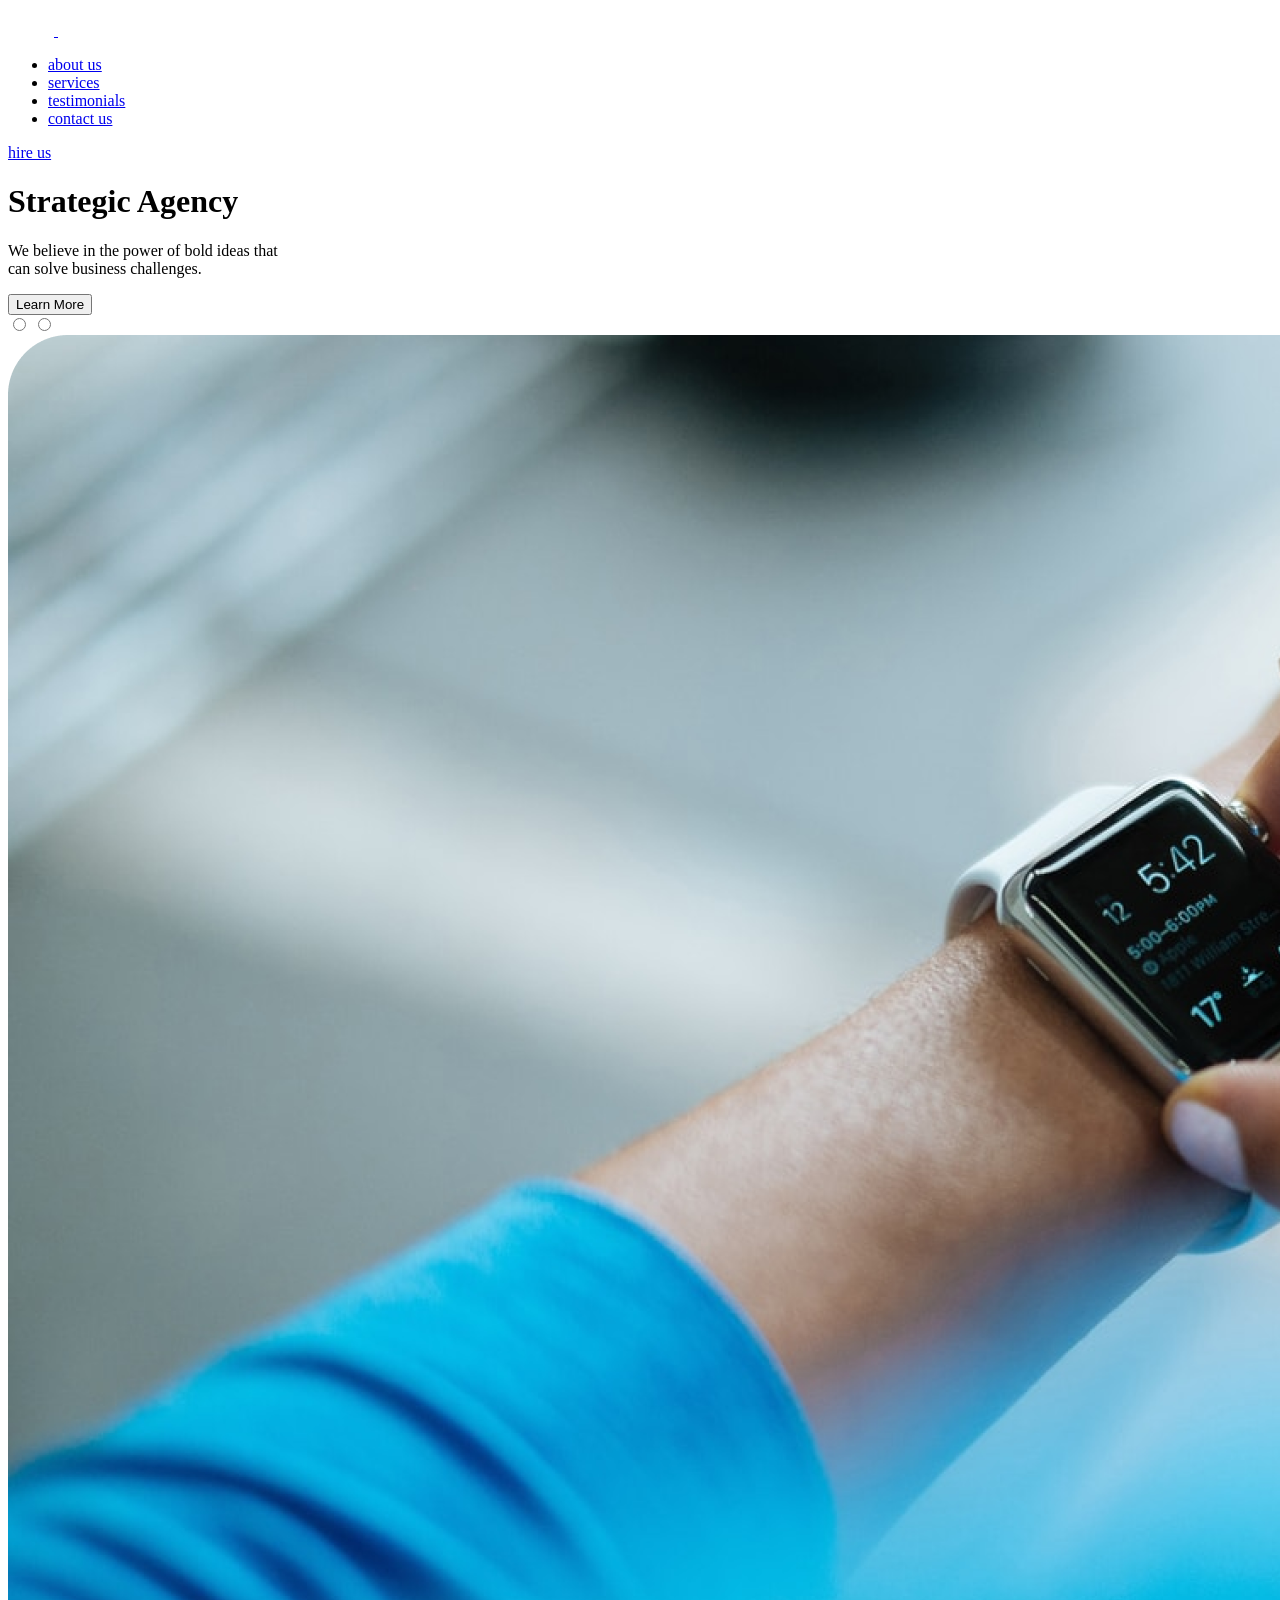
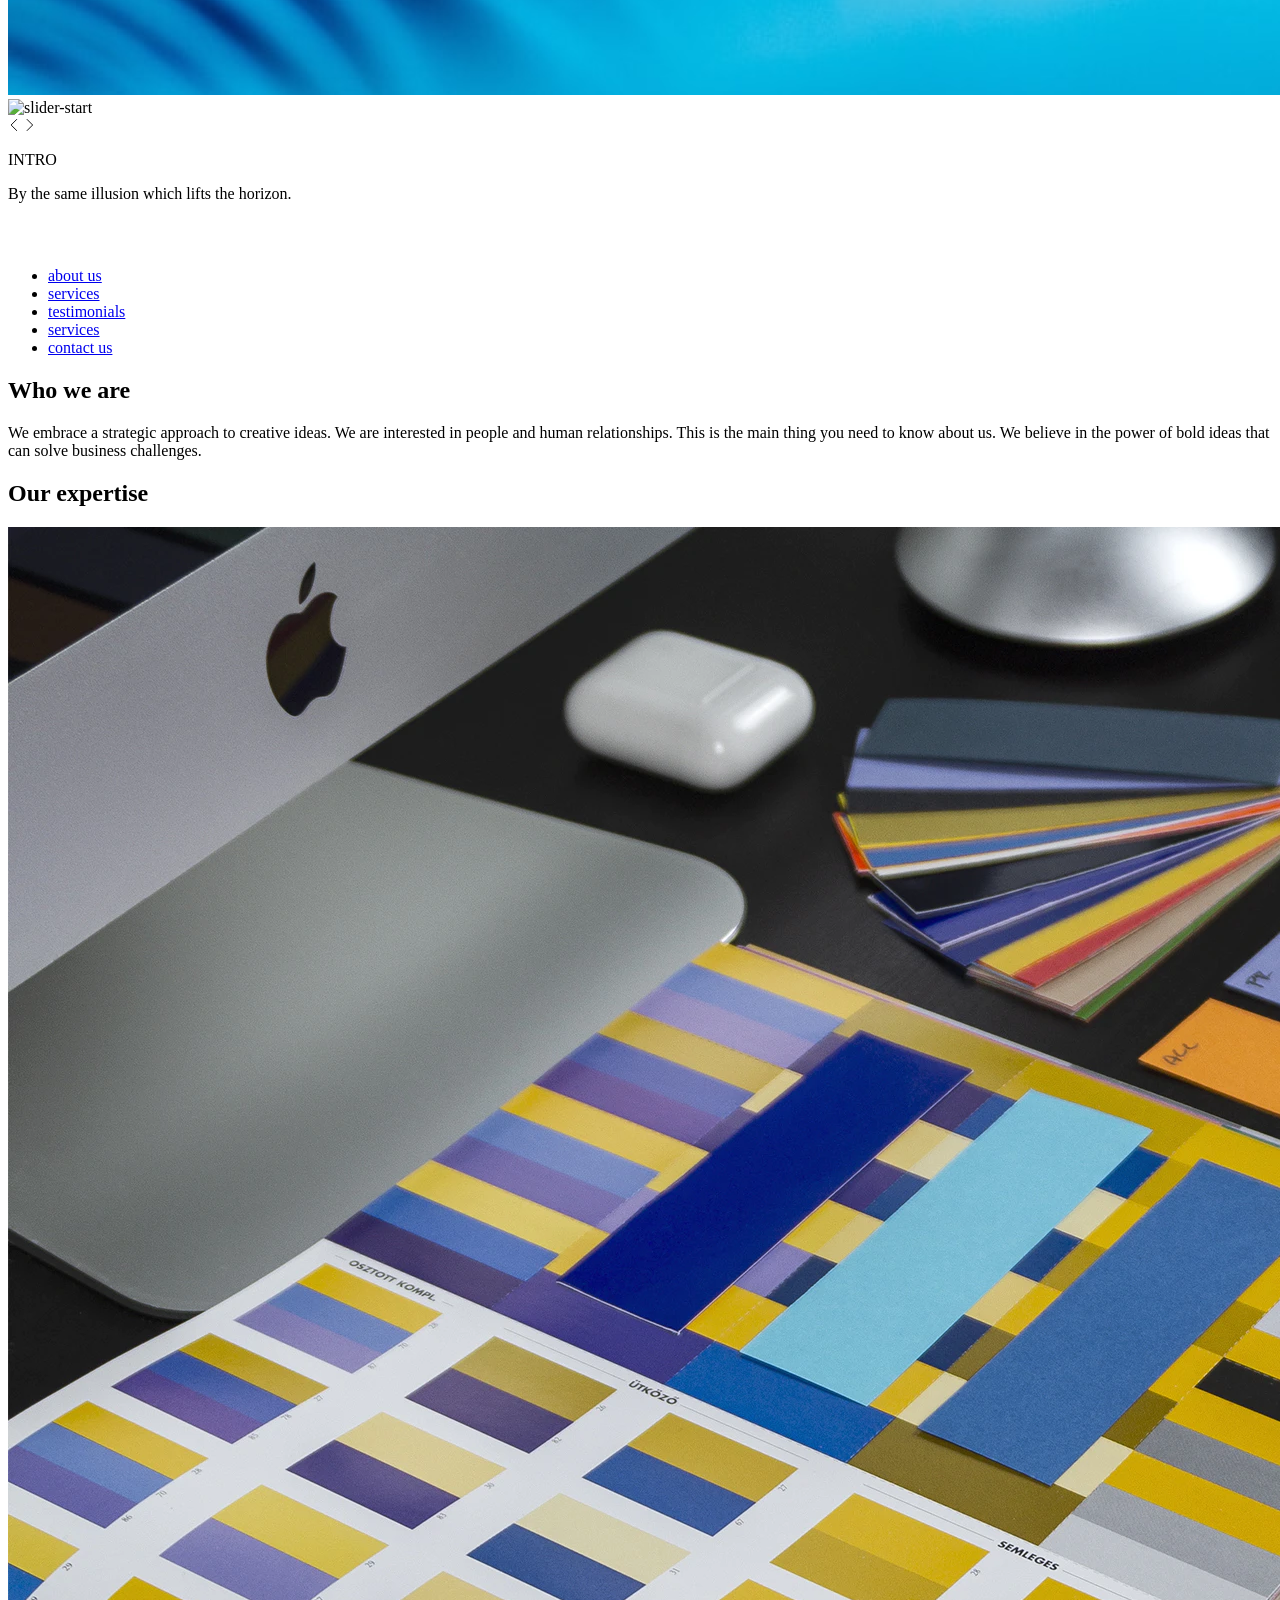
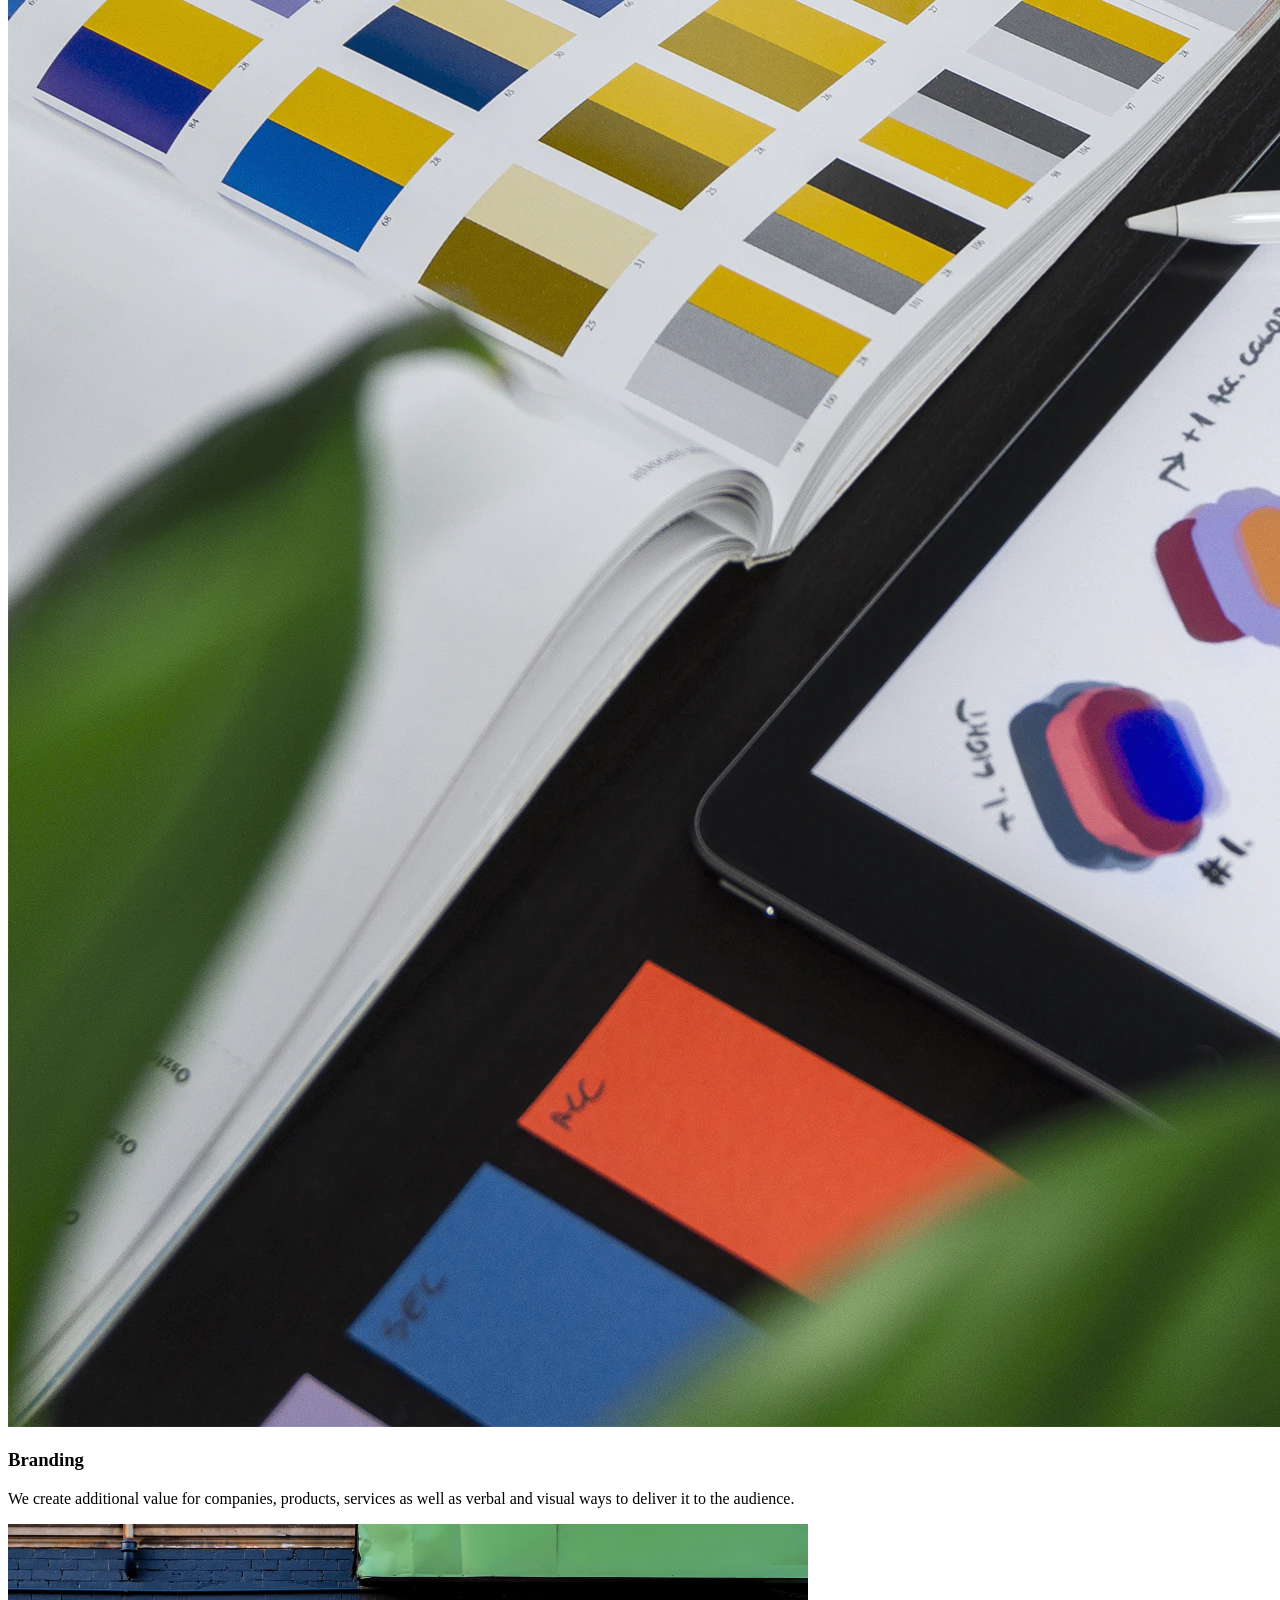
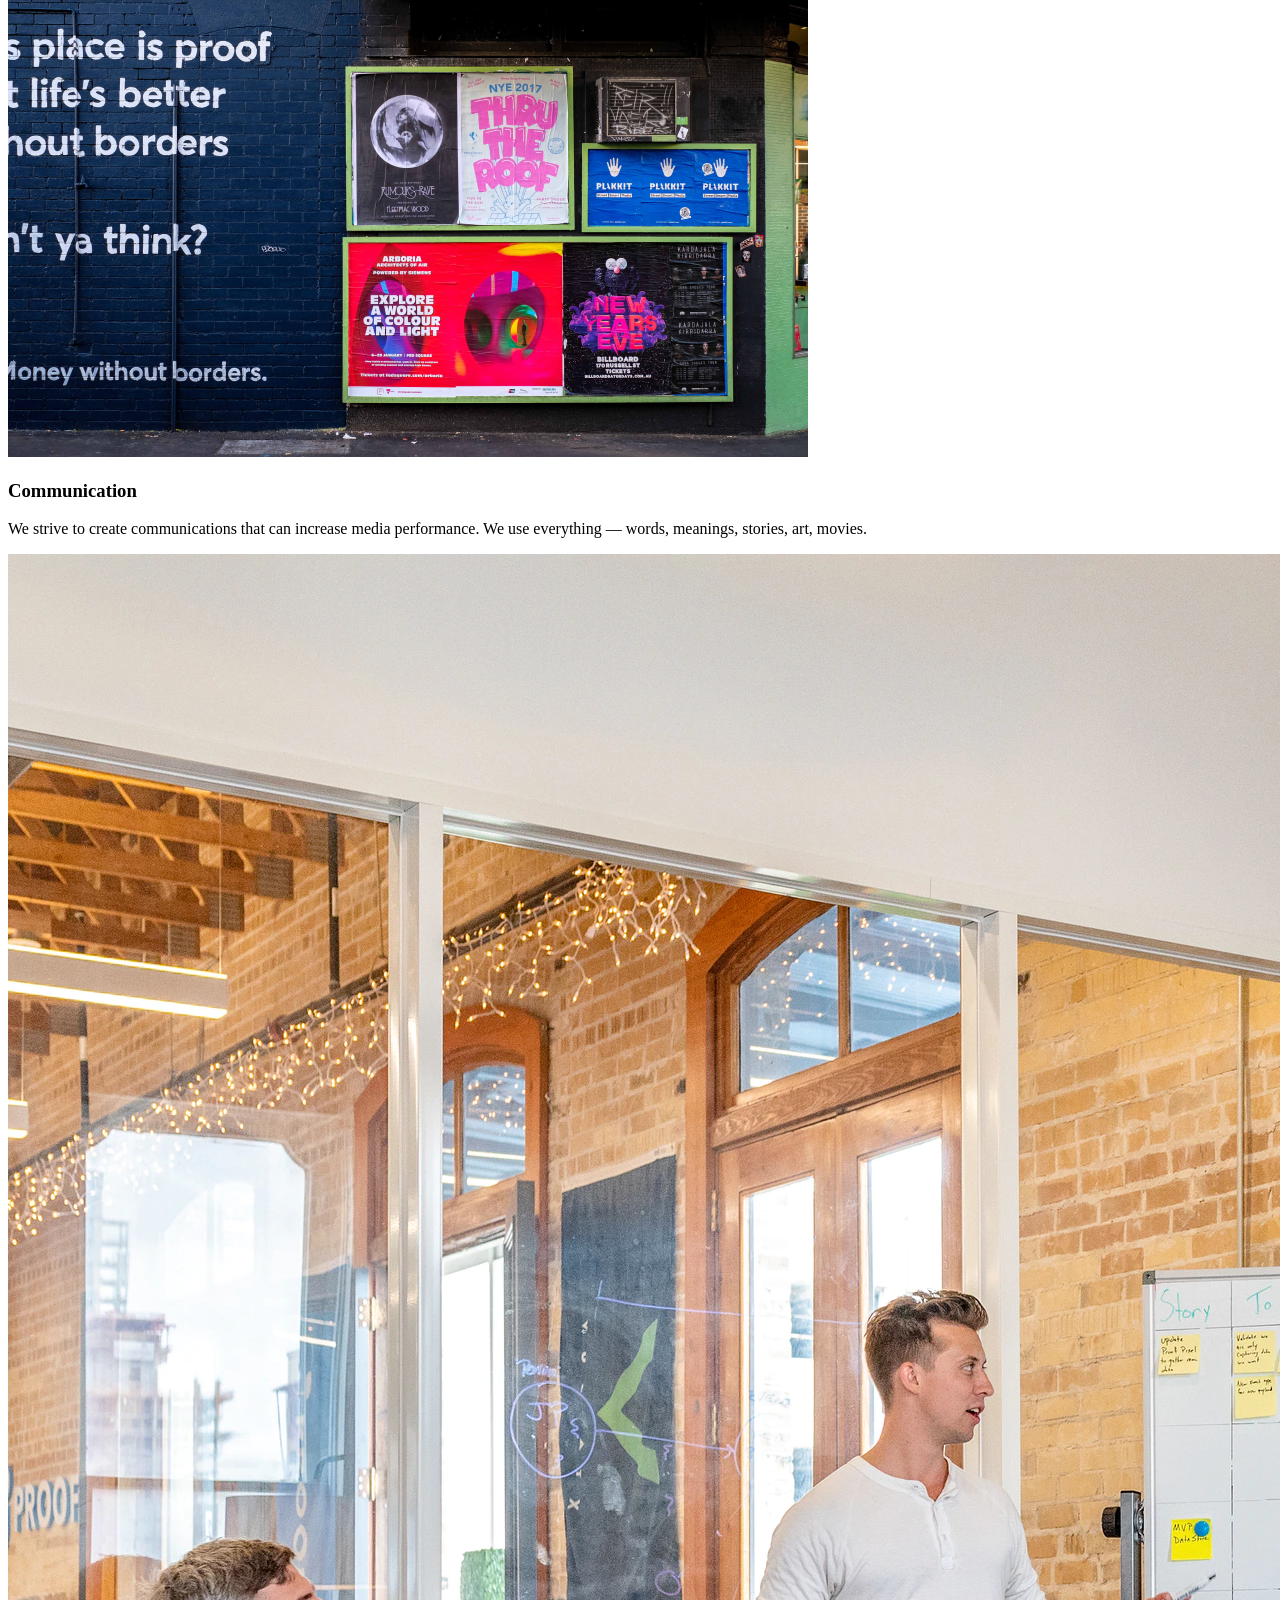
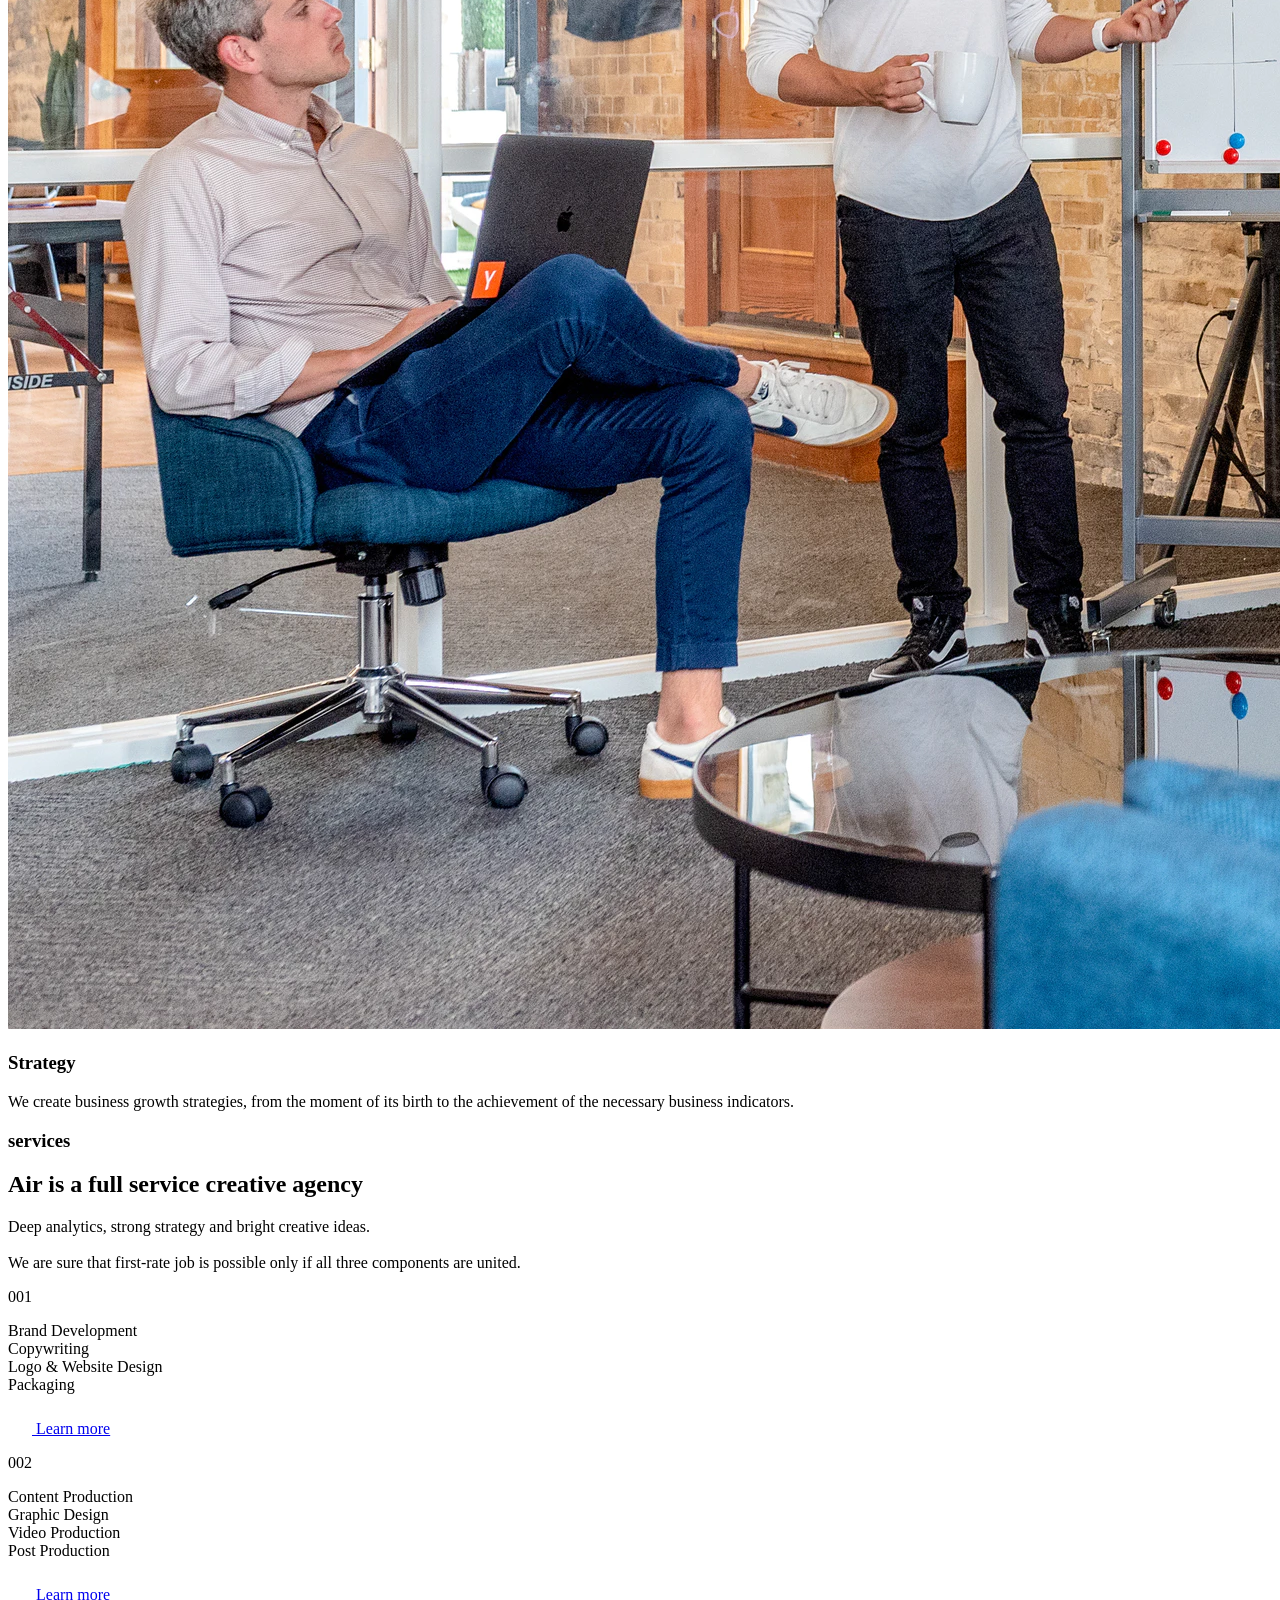
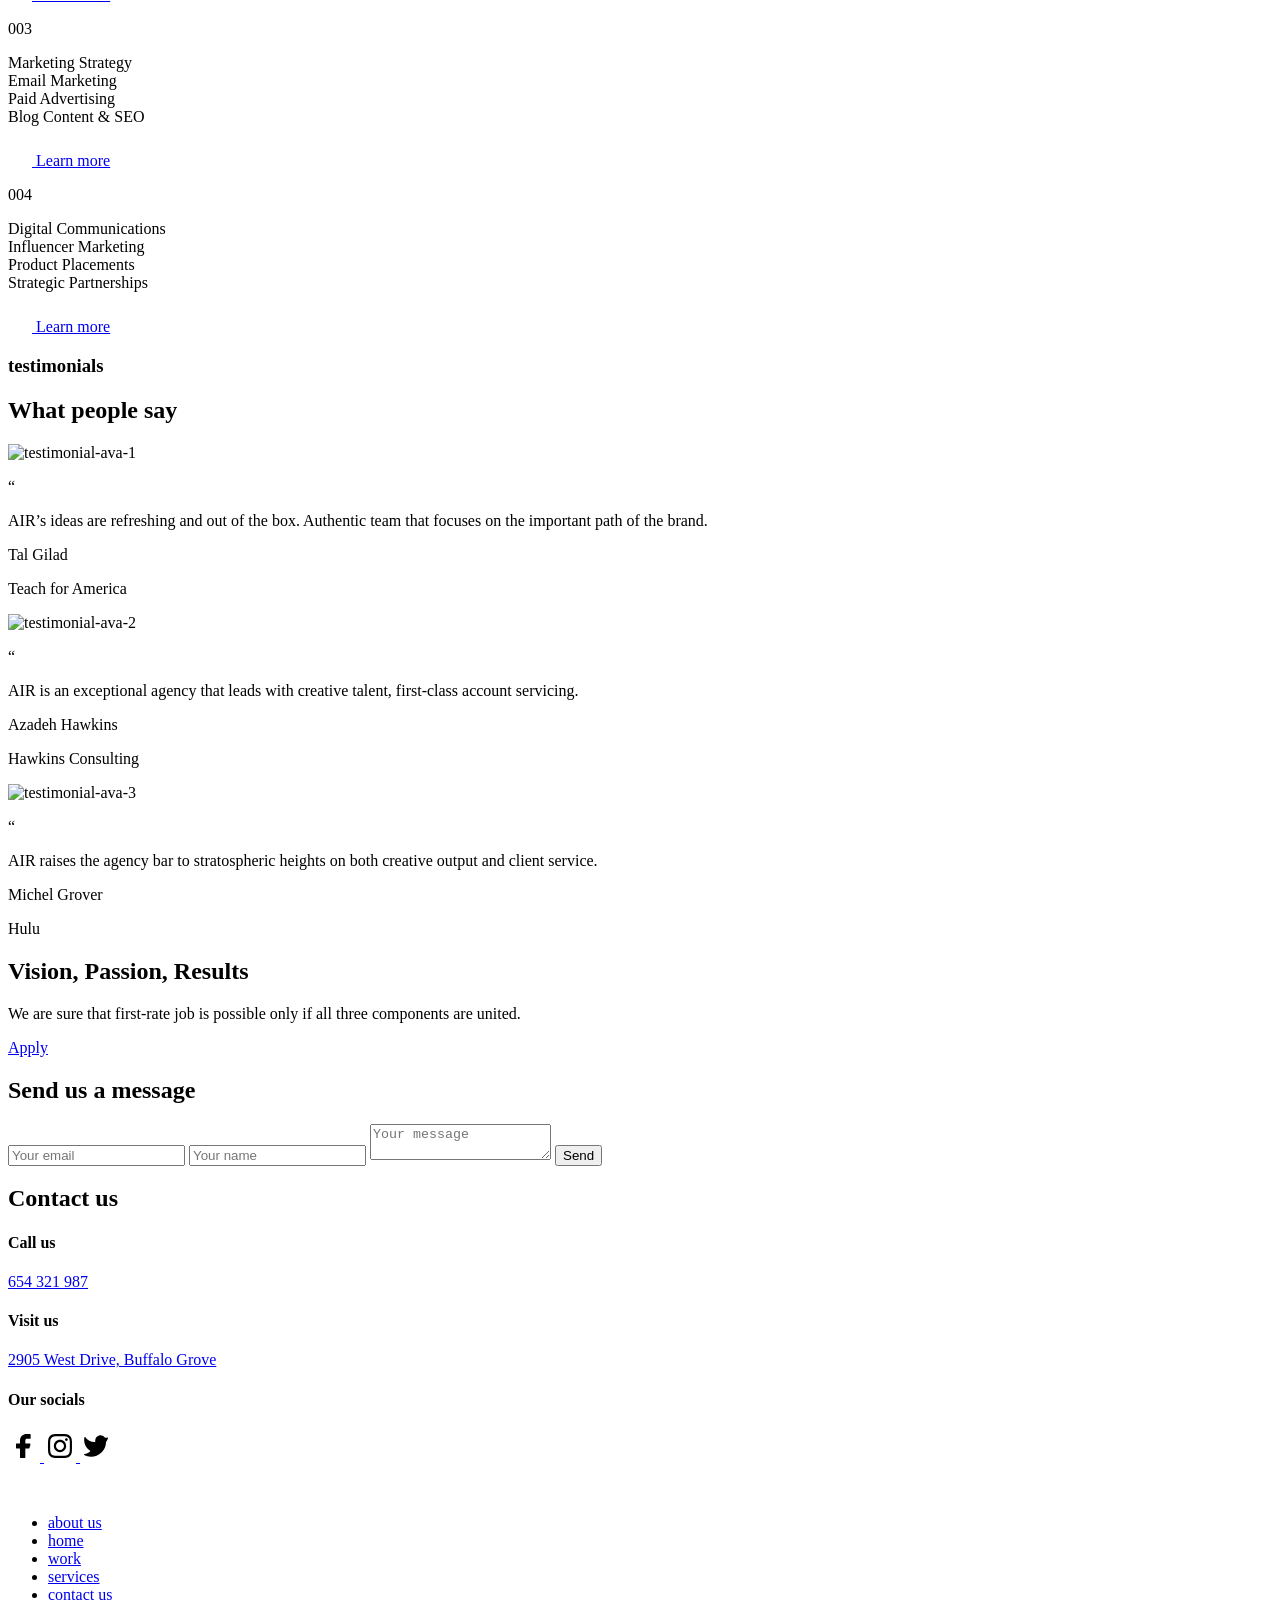
==== src/index.html @ 10c8189a "results" ====
<!doctype html>
<html
  lang="en"
  class="page"
>
  <head>
    <meta charset="UTF-8" />
    <meta
      name="viewport"
      content="width=device-width, initial-scale=1.0"
    />
    <title>Air</title>
    <link
      rel="icon"
      href="./images/logo/air-logo.svg"
    />
    <link
      rel="stylesheet"
      href="./styles/main.scss"
    />
    <link
      rel="preconnect"
      href="https://fonts.googleapis.com"
    />
    <link
      rel="preconnect"
      href="https://fonts.gstatic.com"
    />
    <link
      href="https://fonts.googleapis.com/css2?family=Lato&family=Poppins:ital,wght@0,100;0,200;0,300;0,400;0,500;0,600;0,700;0,800;0,900;1,100;1,200;1,300;1,400;1,500;1,600;1,700;1,800;1,900&display=swap"
      rel="stylesheet"
    />

    <link
      href="https://fonts.googleapis.com/css2?family=Open+Sans:ital,wght@0,300..800;1,300..800&display=swap"
      rel="stylesheet"
    />
  </head>
  <body class="page__body">
    <header class="header page__header">
      <div class="container">
        <div class="header__content">
          <div class="top-bar header__top-bar">
            <div class="top-bar__left-side">
              <a
                href="#"
                class="link"
              >
                <img
                  src="./images/logo/air-logo.svg"
                  alt="air-logo"
                  class="image"
                />
              </a>

              <a
                href="#menu"
                class="link link--burger-menu"
              >
                <img
                  src="./images/icons/icon-menu.svg"
                  alt="icon-menu"
                  class="image"
                />
              </a>
            </div>

            <nav class="nav">
              <ul class="nav__list">
                <li class="nav__item">
                  <a
                    href="#about-us"
                    class="link link--text nav__link"
                  >
                    about us
                  </a>
                </li>
                <li class="nav__item">
                  <a
                    href="#services"
                    class="link link--text nav__link"
                  >
                    services
                  </a>
                </li>
                <li class="nav__item">
                  <a
                    href="#testimonials"
                    class="link link--text nav__link"
                  >
                    testimonials
                  </a>
                </li>
                <li class="nav__item">
                  <a
                    href="#footer"
                    class="link link--text nav__link"
                  >
                    contact us
                  </a>
                </li>
              </ul>
            </nav>

            <a
              href="#footer"
              class="link link--text header__hire-us"
            >
              hire us
            </a>
          </div>

          <div class="header__middle">
            <div class="header__text">
              <h1 class="text header__title">Strategic Agency</h1>
              <p class="text header__subtitle">
                We believe in the power of bold ideas that
                <br />
                can solve business challenges.
              </p>
            </div>

            <button class="button button--dark-bg header__button">
              Learn More
            </button>
          </div>

          <div class="slider header__slider">
            <input
              type="radio"
              name="c"
              id="c1"
              class="slider__input"
            />
            <input
              type="radio"
              name="c"
              id="c2"
              class="slider__input"
            />

            <div class="slider__sliders">
              <div class="slider__slide">
                <img
                  class="slider__image"
                  src="./images/slider/slider-start.png"
                  alt="slider-start"
                />
              </div>
              <div class="slider__slide">
                <img
                  class="slider__image"
                  src="./images/slider/slide-img-1.jpg"
                  alt="slider-start"
                />
              </div>
            </div>

            <div class="slider__navigation">
              <div class="slider__arrows">
                <label
                  for="c1"
                  class="slider__arrow"
                >
                  <svg
                    width="12"
                    height="12"
                    viewBox="0 0 15 26"
                    fill="none"
                    xmlns="http://www.w3.org/2000/svg"
                  >
                    <path
                      d="M13.2305 1L1.23047 13L13.2305 25"
                      stroke="#000"
                      stroke-width="2"
                      stroke-linecap="round"
                      stroke-linejoin="round"
                    />
                  </svg>
                </label>
                <label
                  for="c2"
                  class="slider__arrow"
                >
                  <svg
                    width="12"
                    height="12"
                    viewBox="0 0 15 26"
                    fill="none"
                    xmlns="http://www.w3.org/2000/svg"
                  >
                    <path
                      d="M1.23047 0.999999L13.2305 13L1.23047 25"
                      stroke="#000"
                      stroke-width="2"
                      stroke-linecap="round"
                      stroke-linejoin="round"
                    />
                  </svg>
                </label>
              </div>

              <div class="slider__bottom-text">
                <p class="slider__intro">INTRO</p>
                <p class="slider__subintro">
                  By the same illusion which lifts the horizon.
                </p>
              </div>
            </div>
          </div>
        </div>
      </div>
    </header>

    <aside
      class="menu page__menu"
      id="menu"
    >
      <div class="container">
        <div class="top-bar menu__top-bar">
          <div class="top-bar__left-side">
            <a
              href="#"
              class="link"
            >
              <img
                src="./images/logo/air-logo.svg"
                alt="air-logo"
                class="image"
              />
            </a>
          </div>

          <nav class="nav menu__nav">
            <ul class="nav__list menu__nav-list">
              <li class="nav__item">
                <a
                  href="#about-us"
                  class="link link--text nav__link"
                >
                  about us
                </a>
              </li>
              <li class="nav__item">
                <a
                  href="#services"
                  class="link link--text nav__link"
                >
                  services
                </a>
              </li>
              <li class="nav__item">
                <a
                  href="#testimonials"
                  class="link link--text nav__link"
                >
                  testimonials
                </a>
              </li>
              <li class="nav__item">
                <a
                  href="#services"
                  class="link link--text nav__link"
                >
                  services
                </a>
              </li>
              <li class="nav__item">
                <a
                  href="#footer"
                  class="link link--text nav__link"
                >
                  contact us
                </a>
              </li>
            </ul>
          </nav>
        </div>
      </div>
    </aside>

    <main class="main page__main">
      <section
        id="about-us"
        class="about-us main__about-us"
      >
        <div class="about-us__info">
          <h2 class="about-us__title">Who we are</h2>
          <p class="about-us__subtitle">
            We embrace a strategic approach to creative ideas. We are interested
            in people and human relationships. This is the main thing you need
            to know about us. We believe in the power of bold ideas that can
            solve business challenges.
          </p>
        </div>
      </section>

      <div
        class="main__expertise"
        id="expertise"
      >
        <div class="container">
          <section class="expertise">
            <h2 class="expertise__title">Our expertise</h2>

            <div class="expertise__content">
              <article class="expertise__article">
                <img
                  src="./images/our-expertise/img-three.png"
                  alt="branding"
                  class="image image--expertise"
                />

                <div class="expertise__text">
                  <h3 class="expertise__subtitle">Branding</h3>
                  <p class="expertise__info">
                    We create additional value for companies, products, services
                    as well as verbal and visual ways to deliver it to the
                    audience.
                  </p>
                </div>
              </article>

              <article class="expertise__article">
                <img
                  src="./images/our-expertise/img-one.png"
                  alt="branding"
                  class="image image--expertise"
                />

                <div class="expertise__text">
                  <h3 class="expertise__subtitle">Communication</h3>
                  <p class="expertise__info">
                    We strive to create communications that can increase media
                    performance. We use everything — words, meanings, stories,
                    art, movies.
                  </p>
                </div>
              </article>

              <article class="expertise__article">
                <img
                  src="./images/our-expertise/img-two.png"
                  alt="branding"
                  class="image image--expertise"
                />

                <div class="expertise__text">
                  <h3 class="expertise__subtitle">Strategy</h3>
                  <p class="expertise__info">
                    We create business growth strategies, from the moment of its
                    birth to the achievement of the necessary business
                    indicators.
                  </p>
                </div>
              </article>
            </div>
          </section>
        </div>
      </div>

      <div class="main__services">
        <div class="container">
          <section class="services">
            <div class="services__text services__text--mb">
              <h3
                id="services"
                class="text services__third-title"
              >
                services
              </h3>
              <h2 class="text services__second-title">
                Air is a full service creative agency
              </h2>
              <p class="text services__info">
                Deep analytics, strong strategy and bright creative ideas.
                <br />
                <br />
                We are sure that first-rate job is possible only if all three
                components are united.
              </p>
            </div>

            <div class="card services__card services__card--first">
              <p class="text card__number">001</p>
              <p class="text card__text">
                Brand Development
                <br />
                Copywriting
                <br />
                Logo & Website Design
                <br />
                Packaging
              </p>

              <div class="card__button">
                <a href="#expertise">
                  <img
                    class="image card__arrow"
                    src="./images/services/arrow-forward.svg"
                    alt="arrow-forward"
                  />
                </a>

                <a
                  href="#"
                  class="text card__learn-more"
                >
                  Learn more
                </a>
              </div>
            </div>
            <div class="card services__card services__card--second">
              <p class="card__number">002</p>
              <p class="card__text">
                Сontent Production
                <br />
                Graphic Design
                <br />
                Video Production
                <br />
                Post Production
              </p>

              <div class="card__button">
                <a href="#expertise">
                  <img
                    class="image card__arrow"
                    src="./images/services/arrow-forward.svg"
                    alt="arrow-forward"
                  />
                </a>

                <a
                  href="#expertise"
                  class="card__learn-more"
                >
                  Learn more
                </a>
              </div>
            </div>
            <div class="card services__card services__card--third">
              <p class="card__number">003</p>
              <p class="card__text">
                Marketing Strategy
                <br />
                Email Marketing
                <br />
                Paid Advertising
                <br />
                Blog Content & SEO
              </p>

              <div class="card__button">
                <a href="#expertise">
                  <img
                    class="image card__arrow"
                    src="./images/services/arrow-forward.svg"
                    alt="arrow-forward"
                  />
                </a>

                <a
                  href="#expertise"
                  class="card__learn-more"
                >
                  Learn more
                </a>
              </div>
            </div>
            <div class="card services__card services__card--fourth">
              <p class="card__number">004</p>
              <p class="card__text">
                Digital Communications
                <br />
                Influencer Marketing
                <br />
                Product Placements
                <br />
                Strategic Partnerships
              </p>

              <div class="card__button">
                <a href="#expertise">
                  <img
                    class="image card__arrow"
                    src="./images/services/arrow-forward.svg"
                    alt="arrow-forward"
                  />
                </a>

                <a
                  href="#"
                  class="card__learn-more"
                >
                  Learn more
                </a>
              </div>
            </div>
          </section>
        </div>
      </div>

      <div class="main__testimonials">
        <div class="container">
          <section class="testimonials">
            <div class="testimonials__text">
              <h3
                class="testimonials__third-title"
                id="testimonials"
              >
                testimonials
              </h3>
              <h2 class="testimonials__second-title">What people say</h2>
            </div>

            <div class="person testimonials__person">
              <div class="person__image">
                <div class="rectangle rectangle--up"></div>
                <img
                  src="./images/testimonials/testimonial-ava-1.jpg"
                  alt="testimonial-ava-1"
                  class="image image--testimonials"
                />
                <div class="rectangle rectangle--down"></div>
              </div>

              <div class="person__quote">
                <p class="quote">“</p>
                <p class="person__text">
                  AIR’s ideas are refreshing and out of the box. Authentic team
                  that focuses on the important path of the brand.
                </p>
              </div>

              <div class="person__info">
                <p class="person__name">Tal Gilad</p>
                <p class="person__service">Teach for America</p>
              </div>
            </div>

            <div class="person testimonials__person">
              <div class="person__image">
                <div class="rectangle rectangle--up"></div>
                <img
                  src="./images/testimonials/testimonial-ava-2.jpg"
                  alt="testimonial-ava-2"
                  class="image image--testimonials"
                />
                <div class="rectangle rectangle--down"></div>
              </div>

              <div class="person__quote">
                <p class="quote">“</p>
                <p class="person__text">
                  AIR is an exceptional agency that leads with creative talent,
                  first-class account servicing.
                </p>
              </div>

              <div class="person__info">
                <p class="person__name">Azadeh Hawkins</p>
                <p class="person__service">Hawkins Consulting</p>
              </div>
            </div>
            <div class="person testimonials__person">
              <div class="person__image">
                <div class="rectangle rectangle--up"></div>
                <img
                  src="./images/testimonials/testimonial-ava-3.jpg"
                  alt="testimonial-ava-3"
                  class="image image--testimonials"
                />
                <div class="rectangle rectangle--down"></div>
              </div>

              <div class="person__quote">
                <p class="quote">“</p>
                <p class="person__text">
                  AIR raises the agency bar to stratospheric heights on both
                  creative output and client service.
                </p>
              </div>

              <div class="person__info">
                <p class="person__name">Michel Grover</p>
                <p class="person__service">Hulu</p>
              </div>
            </div>
          </section>
        </div>
      </div>

      <div class="main__vision">
        <div class="container">
          <section class="vision">
            <div class="vision__text">
              <h2 class="vision__second-title">Vision, Passion, Results</h2>
              <p class="vision__text">
                We are sure that first-rate job is possible only if all three
                components are united.
              </p>
            </div>

            <a
              href="#footer"
              class="button button--light-bg"
            >
              Apply
            </a>
          </section>
        </div>
      </div>
    </main>

    <footer
      class="footer page__footer"
      id="footer"
    >
      <div class="container">
        <div class="footer__content">
          <div class="footer__inputs">
            <h2 class="footer__send-message">Send us a message</h2>
            <form class="footer__block">
              <input
                type="email"
                name="email"
                class="input"
                placeholder="Your email"
              />
              <input
                type="text"
                name="name"
                class="input"
                placeholder="Your name"
              />
              <textarea
                type="text"
                name="message"
                class="input"
                placeholder="Your message"
              ></textarea>

              <button class="button button--dark-bg footer__button">
                Send
              </button>
            </form>
          </div>

          <div class="footer__contact-us footer__contact-us--mb">
            <h2 class="footer__contact-message">Contact us</h2>

            <div class="footer__block">
              <div class="footer__main-info">
                <h4 class="footer__info-title">Call us</h4>
                <a
                  href="tel:+654 321 987"
                  class="footer__info-text"
                >
                  654 321 987
                </a>
              </div>
              <div class="footer__main-info">
                <h4 class="footer__info-title">Visit us</h4>
                <a
                  href="https://www.google.com/maps/search/2905+West+Drive,+Дірфілд-Біч,+Флорида,+Сполучені+Штати+Америки/@26.301205,-80.1635856,13z/data=!3m1!4b1?entry=ttu&g_ep=EgoyMDI1MDEwOC4wIKXMDSoASAFQAw%3D%3D"
                  target="_blank"
                  class="footer__info-text"
                >
                  2905 West Drive, Buffalo Grove
                </a>
              </div>
              <div class="footer__main-info">
                <h4 class="footer__info-title">Our socials</h4>
                <div class="footer__icons">
                  <a
                    href="https://www.facebook.com/?locale=uk_UA"
                    target="_blank"
                    class="link__icon"
                  >
                    <svg
                      width="32"
                      height="32"
                      viewBox="0 0 32 32"
                      xmlns="http://www.w3.org/2000/svg"
                    >
                      <g clip-path="url(#clip0_22904_1011)">
                        <path
                          class="link__path"
                          d="M22.6667 4.66674C22.6667 4.48993 22.5964 4.32036 22.4714 4.19533C22.3464 4.07031 22.1768 4.00007 22 4.00007H18.6667C16.9882 3.91646 15.3448 4.50059 14.0956 5.62484C12.8465 6.7491 12.093 8.32207 12 10.0001V13.6001H8.66667C8.48986 13.6001 8.32029 13.6703 8.19526 13.7953C8.07024 13.9204 8 14.0899 8 14.2667V17.7334C8 17.9102 8.07024 18.0798 8.19526 18.2048C8.32029 18.3298 8.48986 18.4001 8.66667 18.4001H12V27.3334C12 27.5102 12.0702 27.6798 12.1953 27.8048C12.3203 27.9298 12.4899 28.0001 12.6667 28.0001H16.6667C16.8435 28.0001 17.013 27.9298 17.1381 27.8048C17.2631 27.6798 17.3333 27.5102 17.3333 27.3334V18.4001H20.8267C20.9749 18.4022 21.1197 18.3548 21.238 18.2655C21.3563 18.1762 21.4415 18.0499 21.48 17.9067L22.44 14.4401C22.4665 14.3416 22.4701 14.2383 22.4504 14.1382C22.4308 14.0381 22.3884 13.9438 22.3265 13.8627C22.2647 13.7816 22.1851 13.7157 22.0938 13.6701C22.0025 13.6246 21.902 13.6006 21.8 13.6001H17.3333V10.0001C17.3665 9.67004 17.5215 9.36422 17.768 9.14233C18.0146 8.92044 18.335 8.79841 18.6667 8.80007H22C22.1768 8.80007 22.3464 8.72983 22.4714 8.60481C22.5964 8.47978 22.6667 8.31021 22.6667 8.1334V4.66674Z"
                        />
                      </g>
                      <defs></defs>
                    </svg>
                  </a>
                  <a
                    href="https://www.instagram.com"
                    target="_blank"
                    class="link__icon"
                  >
                    <svg
                      width="32"
                      height="32"
                      viewBox="0 0 32 32"
                      xmlns="http://www.w3.org/2000/svg"
                    >
                      <path
                        d="M16.0027 9.8467C12.5974 9.8467 9.85075 12.594 9.85075 16C9.85075 19.406 12.5974 22.1533 16.0027 22.1533C19.4079 22.1533 22.1546 19.406 22.1546 16C22.1546 12.594 19.4079 9.8467 16.0027 9.8467ZM16.0027 20.0004C13.8021 20.0004 12.0031 18.2064 12.0031 16C12.0031 13.7936 13.7968 11.9996 16.0027 11.9996C18.2086 11.9996 20.0022 13.7936 20.0022 16C20.0022 18.2064 18.2032 20.0004 16.0027 20.0004ZM23.8412 9.595C23.8412 10.3929 23.1987 11.0302 22.4062 11.0302C21.6085 11.0302 20.9713 10.3876 20.9713 9.595C20.9713 8.80241 21.6138 8.15977 22.4062 8.15977C23.1987 8.15977 23.8412 8.80241 23.8412 9.595ZM27.9157 11.0517C27.8247 9.12909 27.3856 7.42608 25.9775 6.02298C24.5747 4.61988 22.8721 4.18074 20.9499 4.08435C18.9689 3.97188 13.0311 3.97188 11.0501 4.08435C9.1333 4.17539 7.43068 4.61453 6.02253 6.01763C4.61439 7.42073 4.1807 9.12373 4.08433 11.0463C3.97189 13.0278 3.97189 18.9669 4.08433 20.9483C4.17535 22.8709 4.61439 24.5739 6.02253 25.977C7.43068 27.3801 9.12794 27.8193 11.0501 27.9157C13.0311 28.0281 18.9689 28.0281 20.9499 27.9157C22.8721 27.8246 24.5747 27.3855 25.9775 25.977C27.3803 24.5739 27.8193 22.8709 27.9157 20.9483C28.0281 18.9669 28.0281 13.0331 27.9157 11.0517ZM25.3564 23.0744C24.9388 24.1241 24.1303 24.9327 23.0755 25.3558C21.496 25.9824 17.7481 25.8378 16.0027 25.8378C14.2572 25.8378 10.504 25.977 8.92984 25.3558C7.88042 24.9381 7.07195 24.1294 6.64897 23.0744C6.02253 21.4946 6.16709 17.7458 6.16709 16C6.16709 14.2542 6.02789 10.5001 6.64897 8.92558C7.06659 7.87593 7.87507 7.06728 8.92984 6.6442C10.5093 6.01763 14.2572 6.16222 16.0027 6.16222C17.7481 6.16222 21.5014 6.02298 23.0755 6.6442C24.1249 7.06192 24.9334 7.87058 25.3564 8.92558C25.9828 10.5054 25.8383 14.2542 25.8383 16C25.8383 17.7458 25.9828 21.4999 25.3564 23.0744Z"
                      />
                    </svg>
                  </a>
                  <a
                    href="https://x.com"
                    target="_blank"
                    class="link__icon"
                  >
                    <svg
                      width="32"
                      height="32"
                      viewBox="0 0 32 32"
                      xmlns="http://www.w3.org/2000/svg"
                    >
                      <g clip-path="url(#clip0_22904_1935)">
                        <path
                          d="M10.7724 26.6671C12.744 26.733 14.7088 26.4031 16.5507 25.6968C18.3926 24.9905 20.0743 23.9221 21.4963 22.5548C22.9183 21.1875 24.0517 19.549 24.8297 17.7362C25.6077 15.9234 26.0144 13.973 26.0257 12.0004C26.9293 10.8823 27.6002 9.59482 27.9991 8.21372C28.0289 8.1046 28.0264 7.9892 27.9922 7.88142C27.9579 7.77363 27.8931 7.67806 27.8058 7.6062C27.7184 7.53435 27.6122 7.48928 27.4998 7.47642C27.3874 7.46356 27.2737 7.48346 27.1724 7.53372C26.6997 7.76126 26.1675 7.83475 25.6509 7.74386C25.1342 7.65296 24.6591 7.40225 24.2924 7.02705C23.8243 6.51449 23.2582 6.10109 22.6274 5.81135C21.9966 5.52162 21.3141 5.36143 20.6203 5.3403C19.9265 5.31916 19.2356 5.4375 18.5883 5.6883C17.9411 5.9391 17.3508 6.31727 16.8524 6.80038C16.17 7.46126 15.6702 8.28744 15.4015 9.19862C15.1328 10.1098 15.1044 11.075 15.3191 12.0004C10.8524 12.2671 7.78574 10.1471 5.33241 7.24038C5.25871 7.15692 5.1623 7.09672 5.05495 7.06714C4.9476 7.03757 4.83396 7.03989 4.72791 7.07382C4.62186 7.10776 4.52799 7.17184 4.45775 7.25825C4.38752 7.34465 4.34397 7.44964 4.33241 7.56038C3.86504 10.1529 4.20218 12.8264 5.29857 15.2218C6.39495 17.6172 8.19807 19.6197 10.4657 20.9604C8.94526 22.7042 6.81002 23.7933 4.50575 24.0004C4.38229 24.0209 4.26833 24.0794 4.17981 24.1679C4.09129 24.2563 4.03264 24.3702 4.01207 24.4937C3.9915 24.6171 4.01003 24.7439 4.06508 24.8563C4.12013 24.9686 4.20894 25.061 4.31908 25.1204C6.32377 26.1222 8.53139 26.6513 10.7724 26.6671Z"
                        />
                      </g>
                      <defs></defs>
                    </svg>
                  </a>
                </div>
              </div>
            </div>
          </div>

          <div class="top-bar footer__top-bar">
            <div class="top-bar__left-side">
              <a
                href="#"
                class="link"
              >
                <img
                  src="./images/logo/air-logo.svg"
                  alt="air-logo"
                  class="image"
                />
              </a>
            </div>

            <nav class="nav footer__nav">
              <ul class="nav__list footer__nav-list">
                <li class="nav__item">
                  <a
                    href="#about-us"
                    class="link link--text nav__link"
                  >
                    about us
                  </a>
                </li>
                <li class="nav__item">
                  <a
                    href="#"
                    class="link link--text nav__link"
                  >
                    home
                  </a>
                </li>
                <li class="nav__item">
                  <a
                    href="#expertise"
                    class="link link--text nav__link"
                  >
                    work
                  </a>
                </li>
                <li class="nav__item">
                  <a
                    href="#services"
                    class="link link--text nav__link"
                  >
                    services
                  </a>
                </li>
                <li class="nav__item">
                  <a
                    href="#footer"
                    class="link link--text nav__link"
                  >
                    contact us
                  </a>
                </li>
              </ul>
            </nav>
          </div>
        </div>
      </div>
    </footer>
    <script src="scripts/main.js"></script>
  </body>
</html>
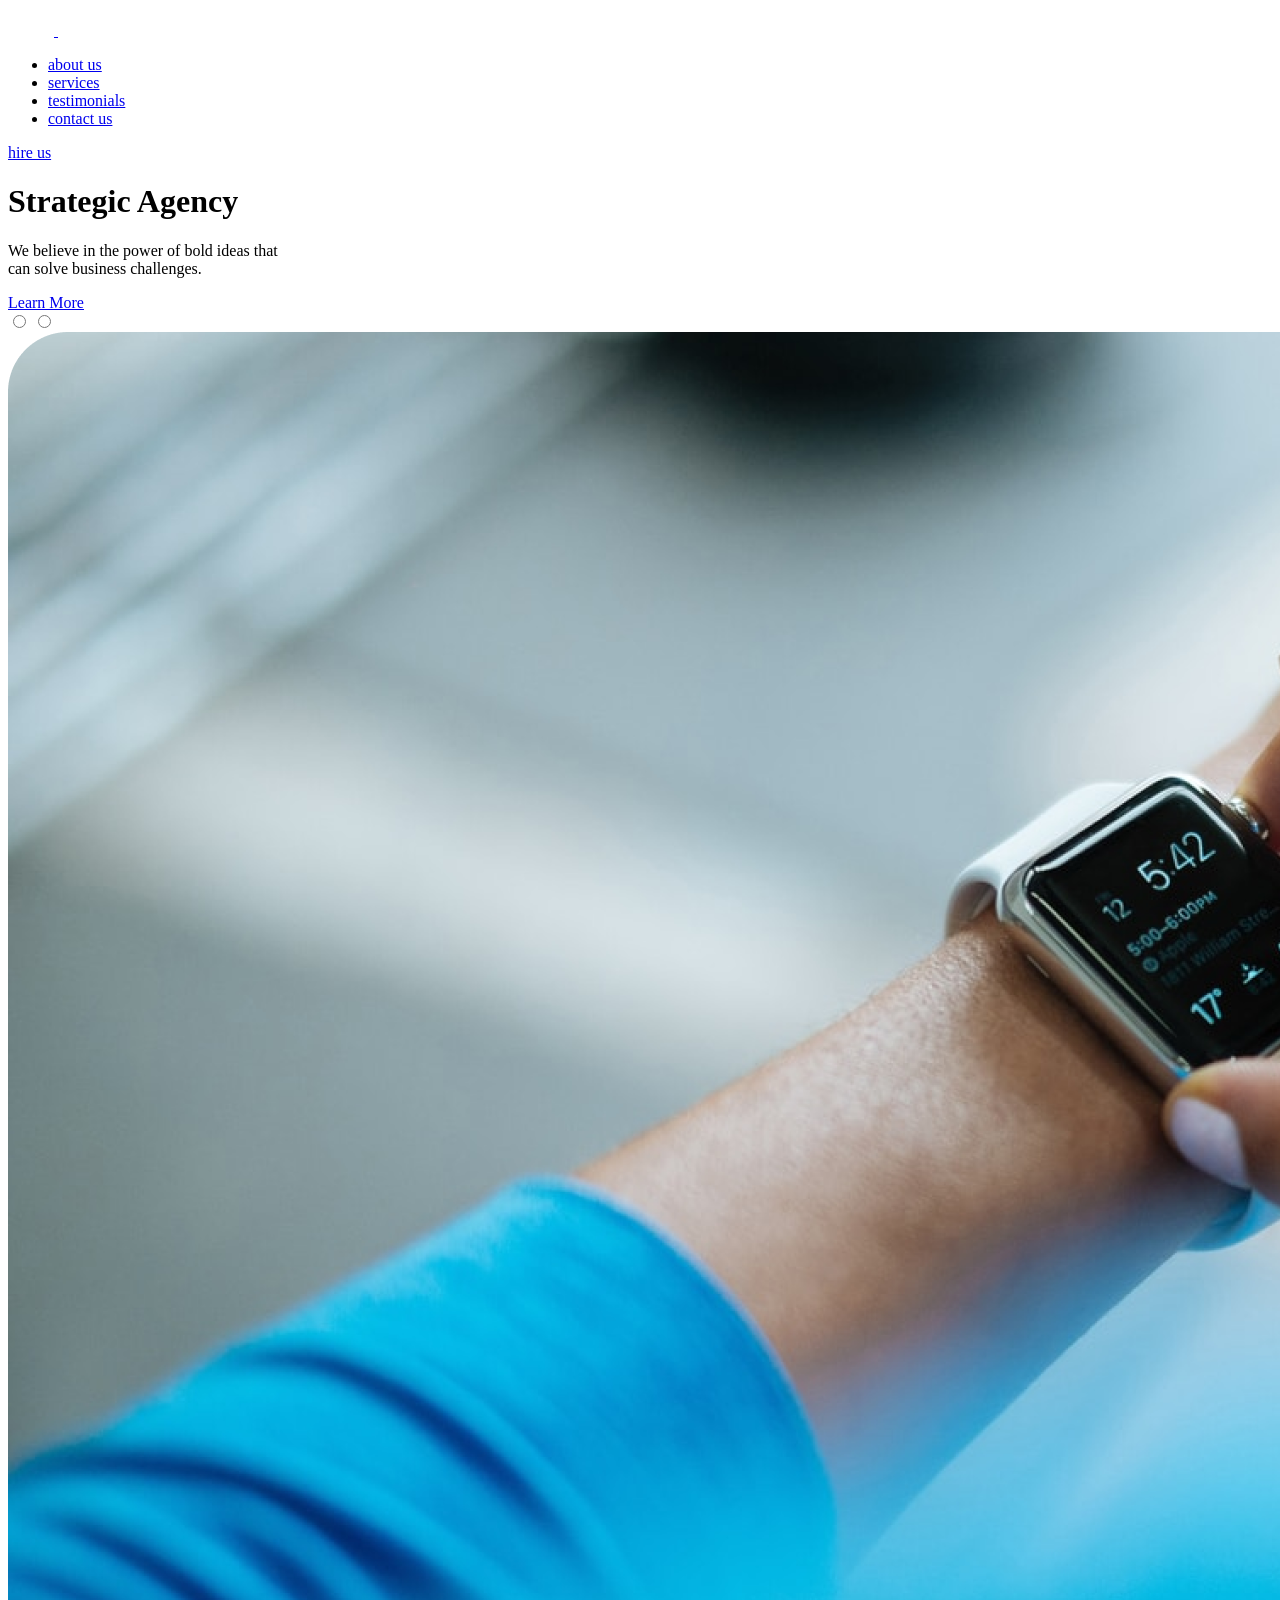
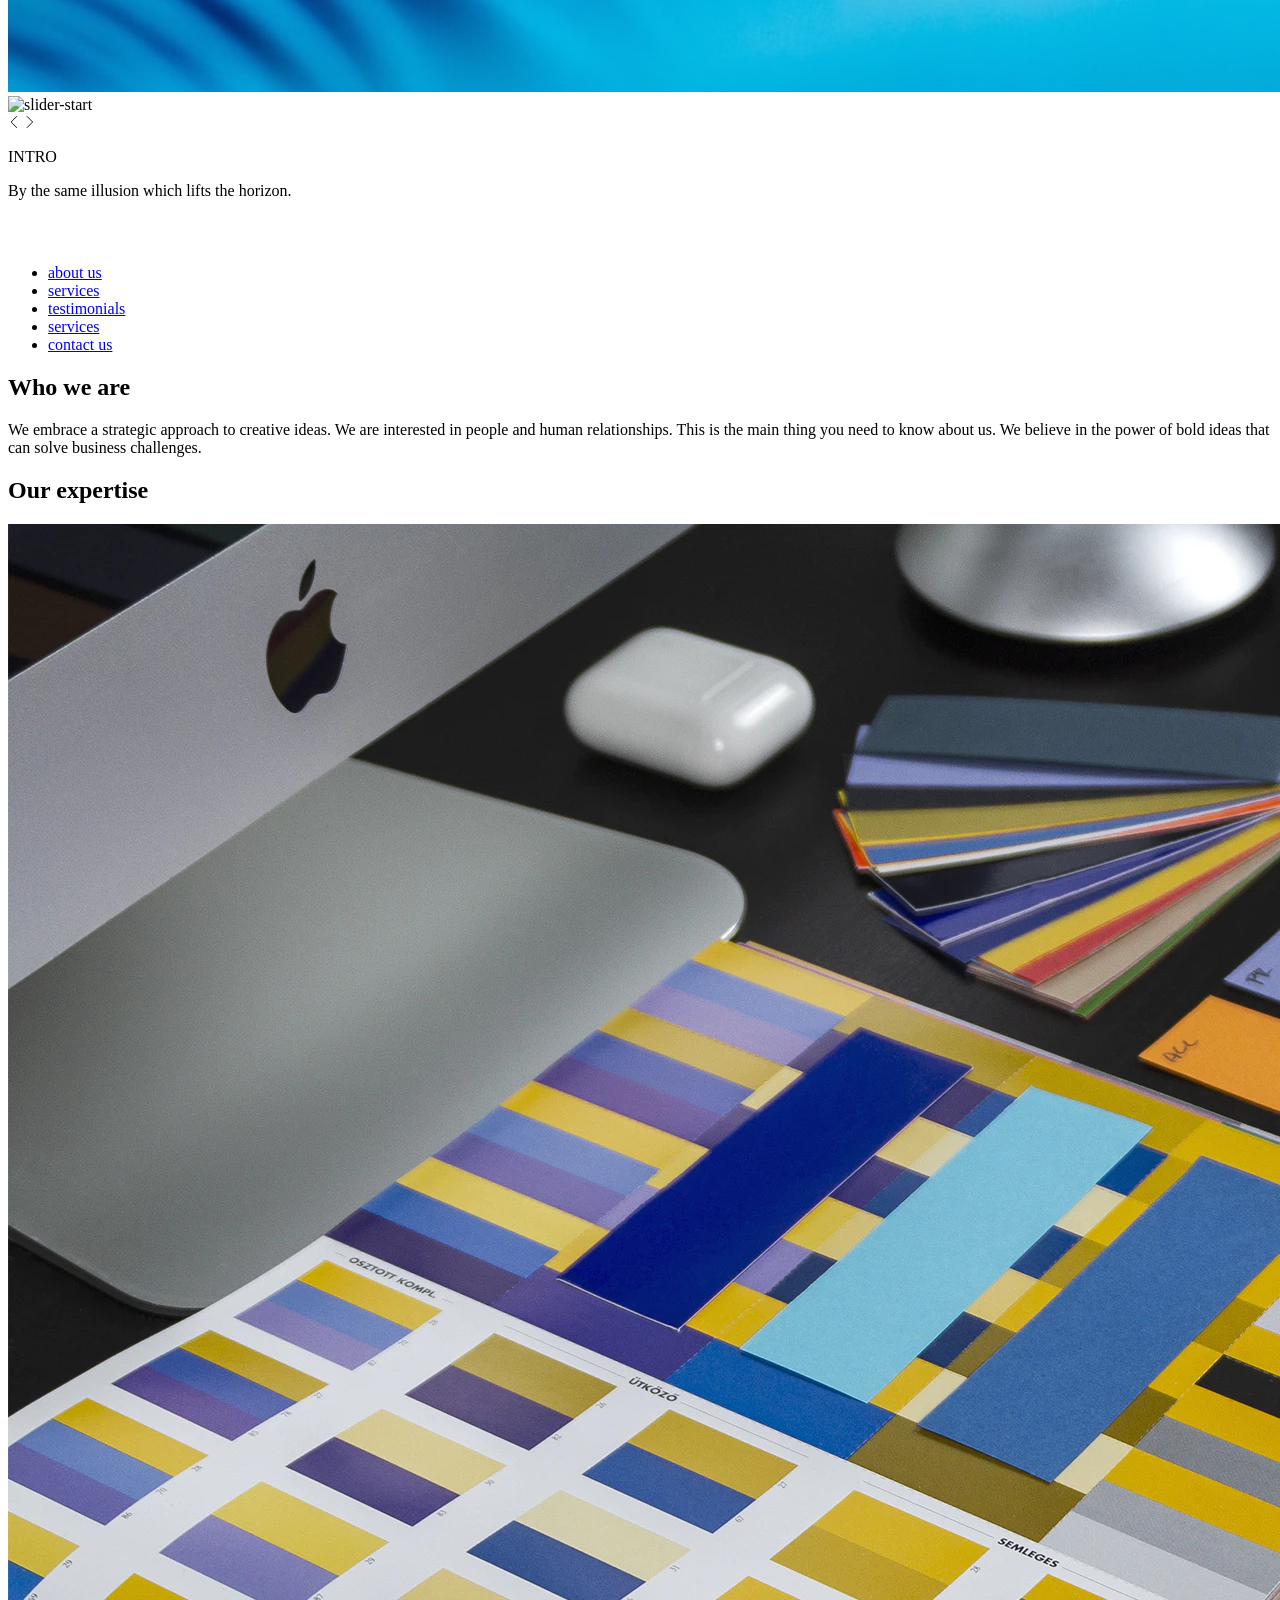
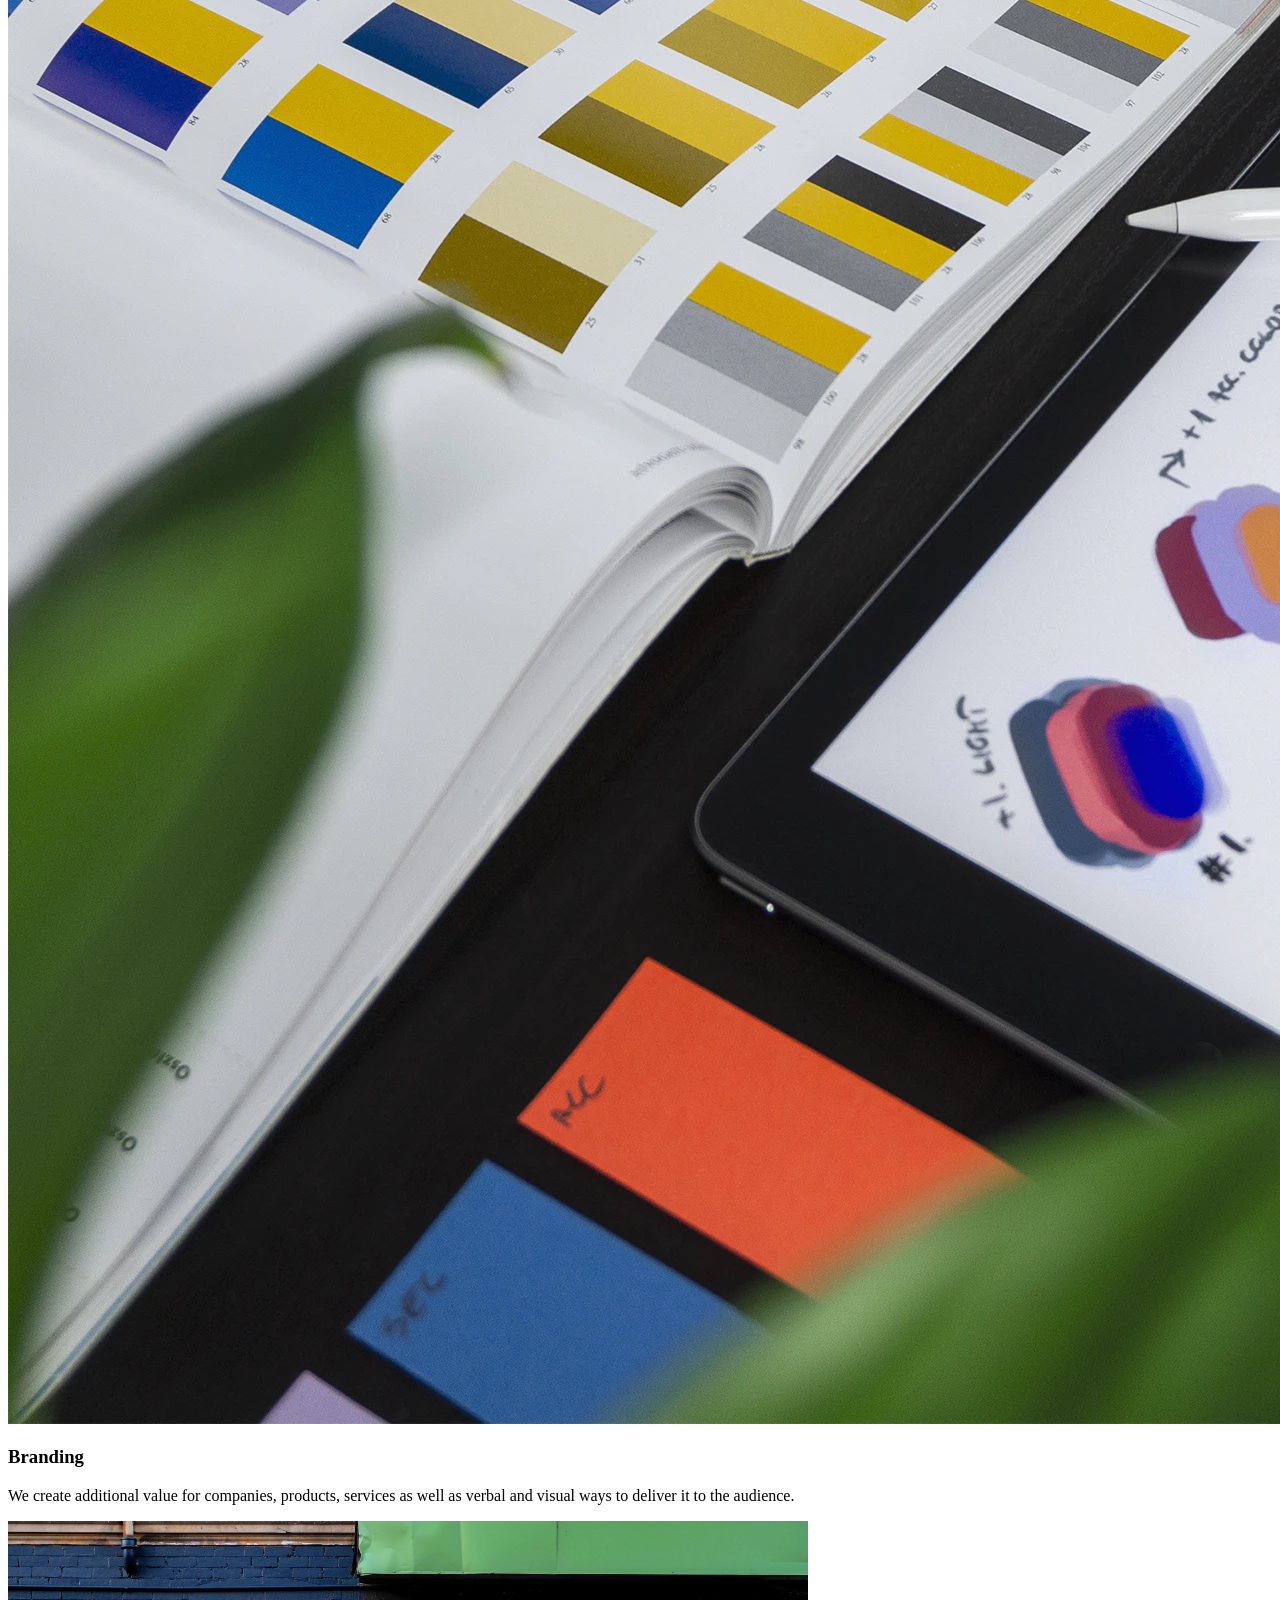
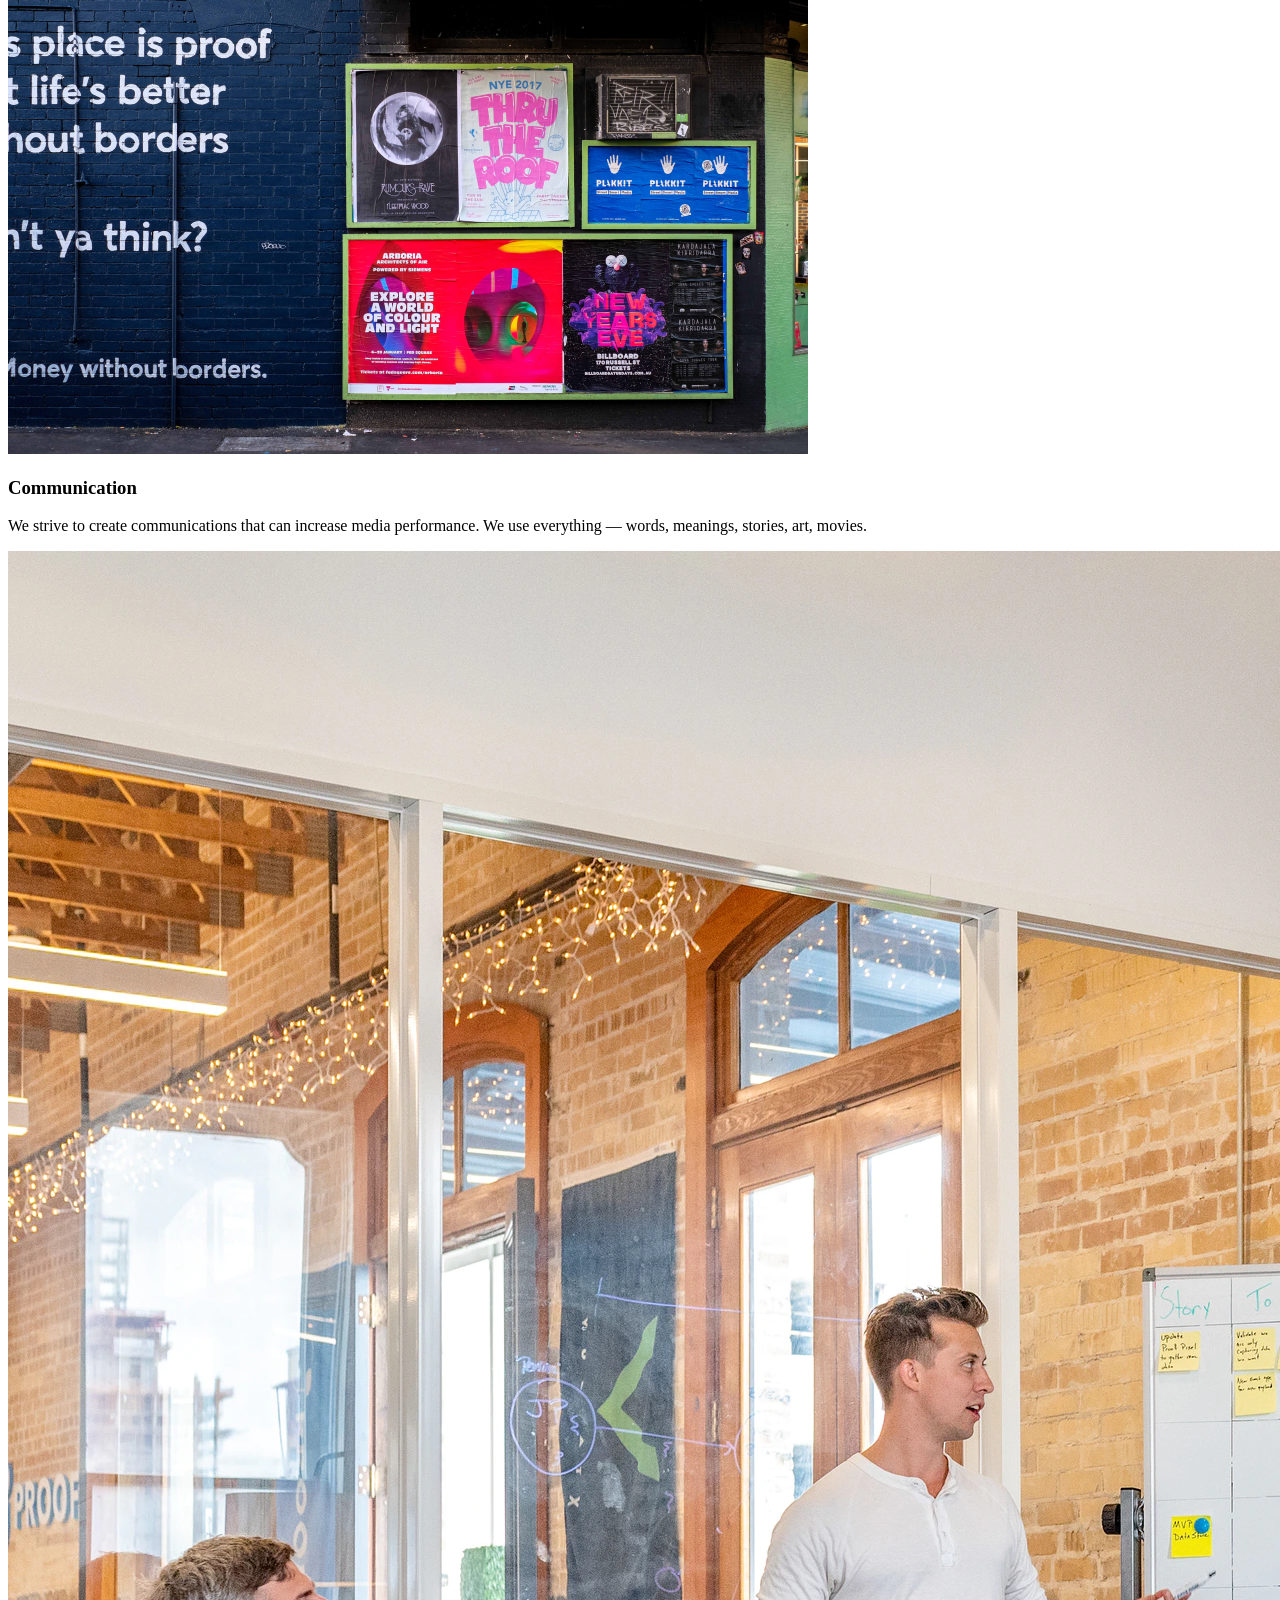
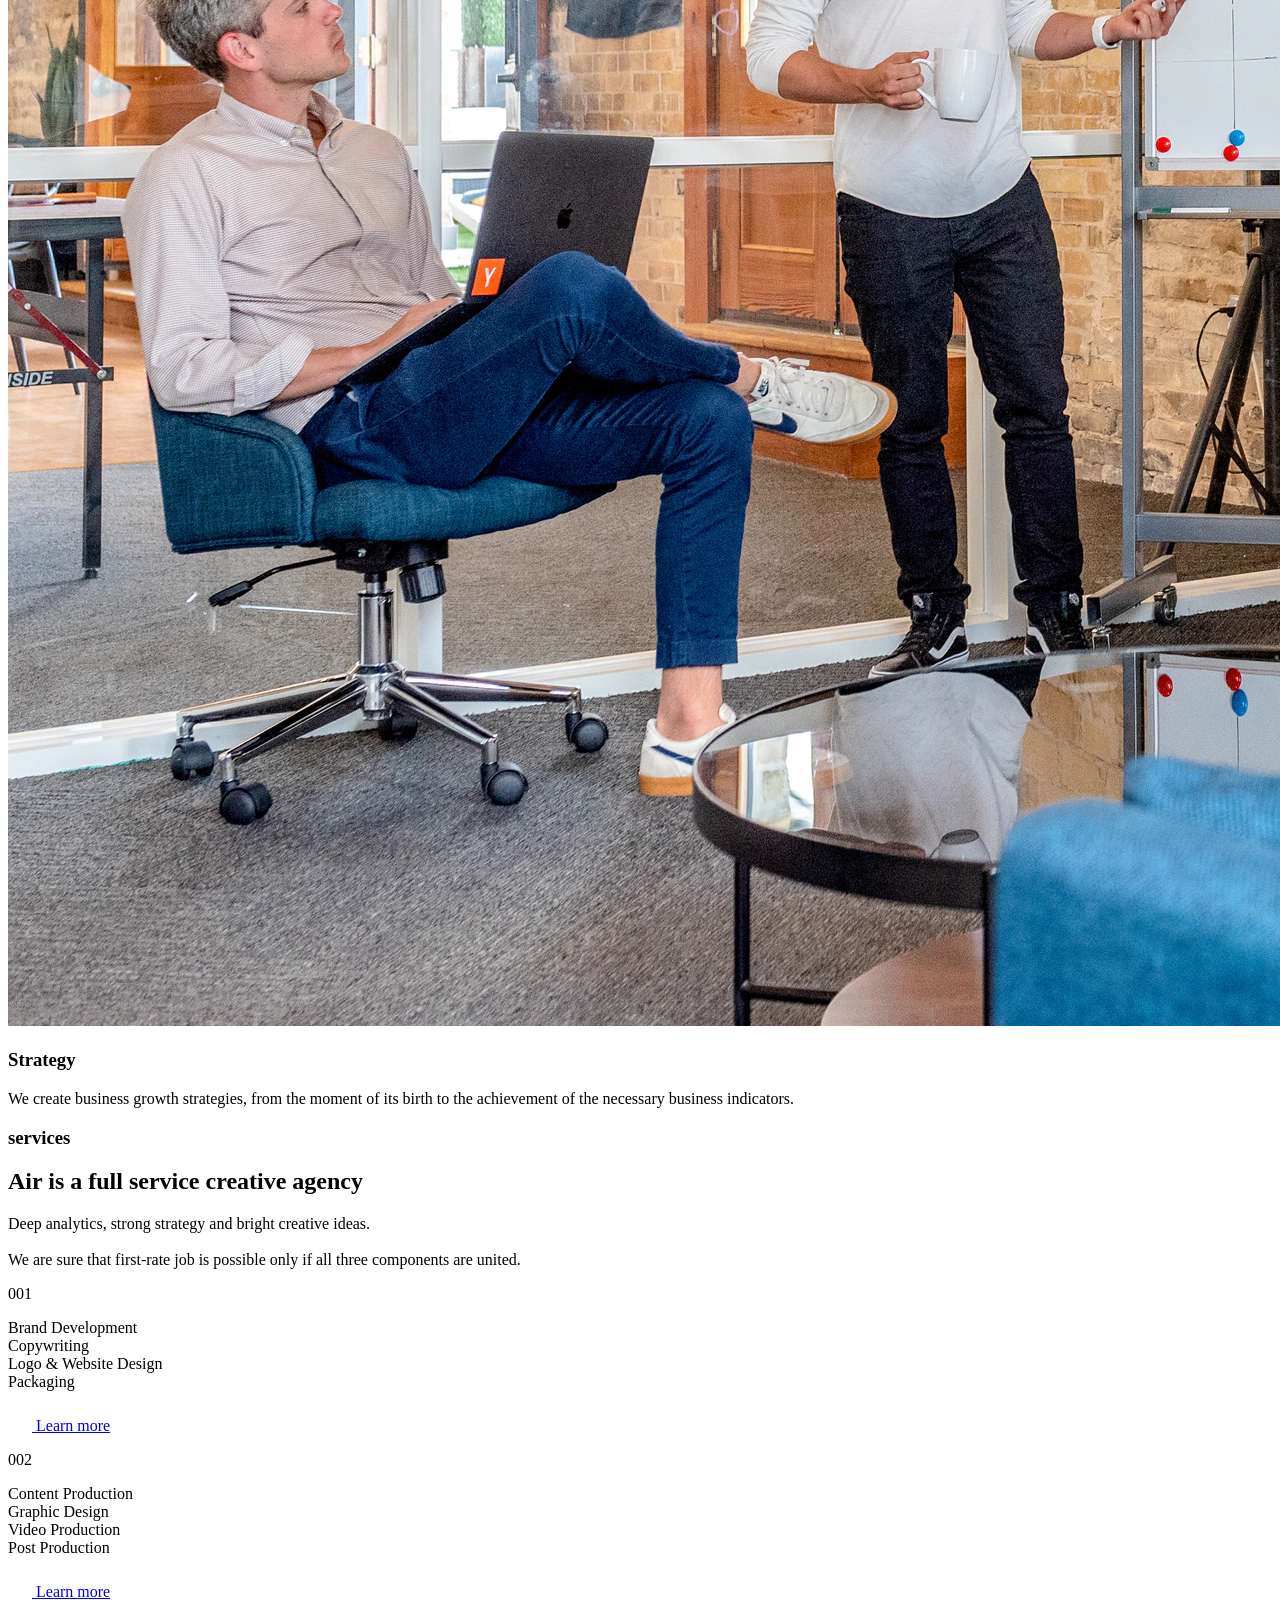
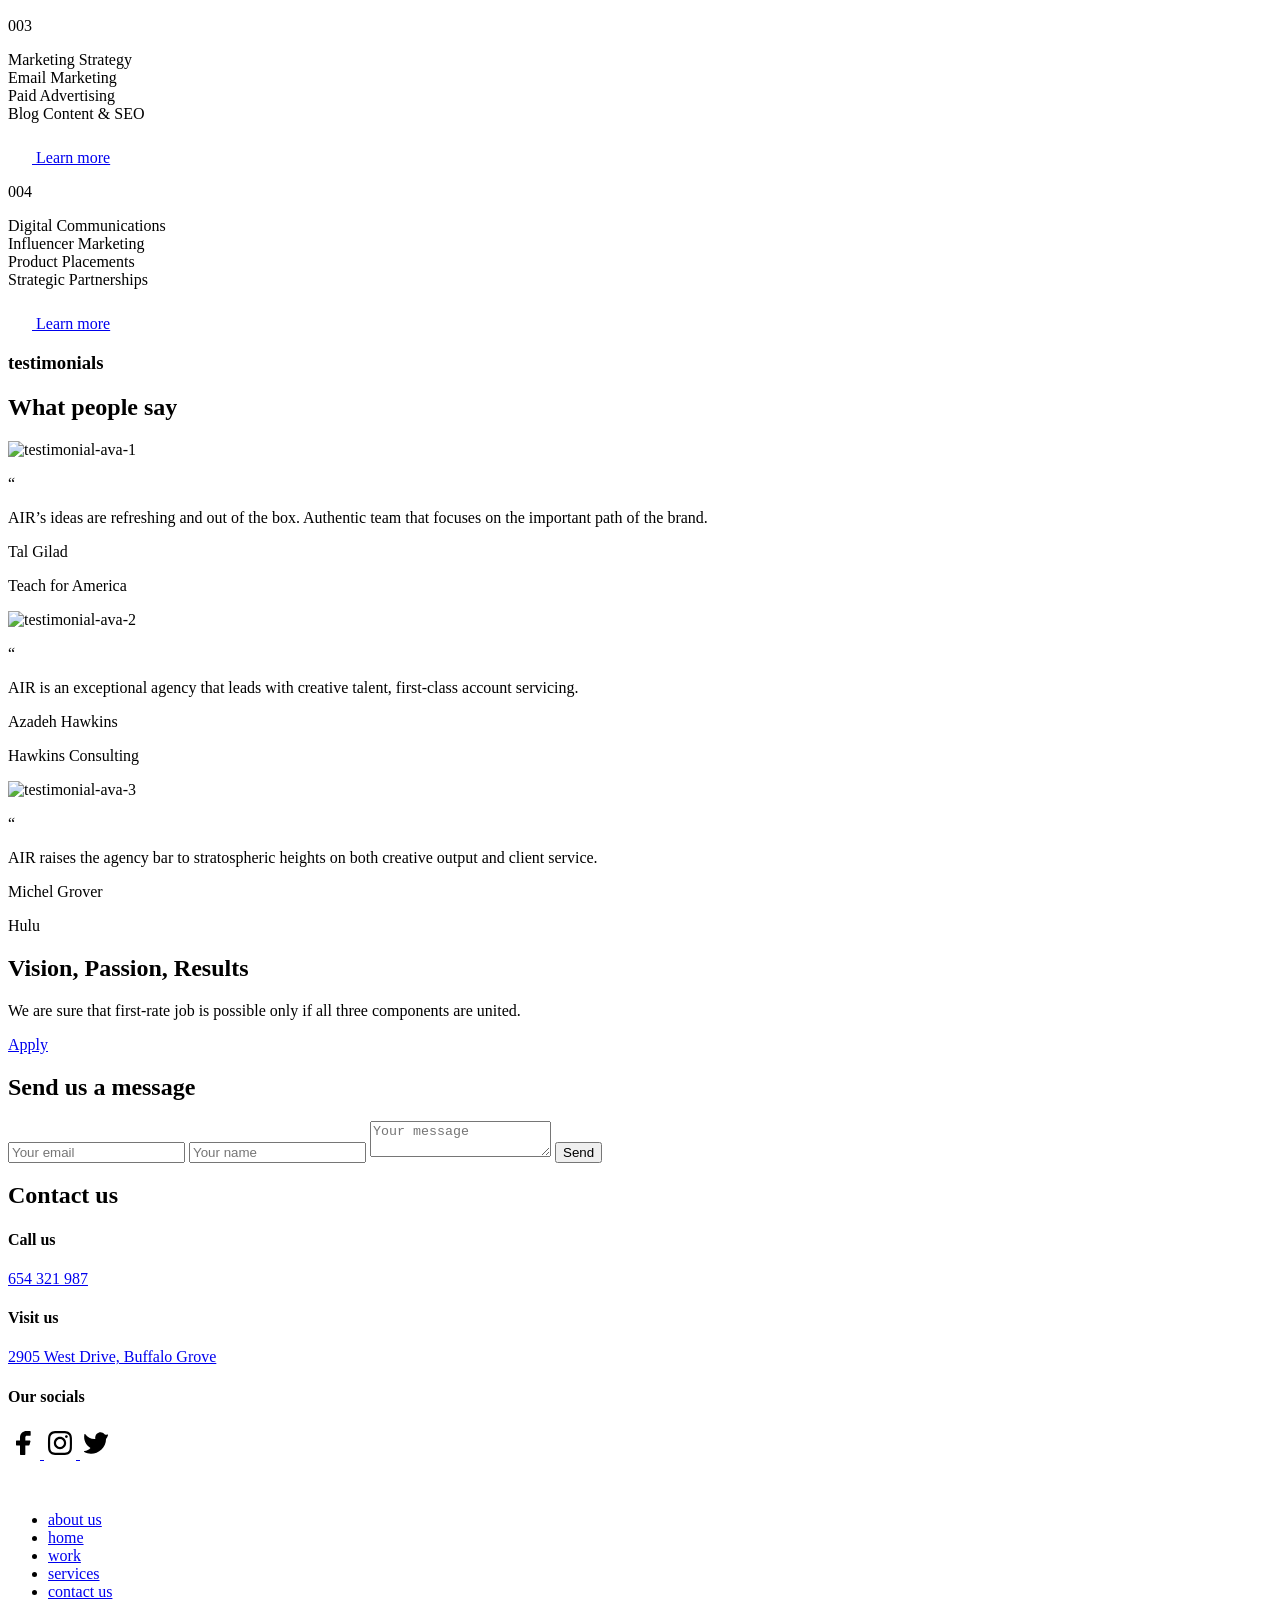
==== commit 0db467af: "results 4.0" ====
--- a/src/index.html
+++ b/src/index.html
@@ -120,9 +120,9 @@
               </p>
             </div>
 
-            <button class="button button--dark-bg header__button">
+            <a href="#footer" class="button button--dark-bg header__button">
               Learn More
-            </button>
+            </a>
           </div>
 
           <div class="slider header__slider">
@@ -130,13 +130,13 @@
               type="radio"
               name="c"
               id="c1"
-              class="slider__input"
+              class="slider__input slider__input--first"
             />
             <input
               type="radio"
               name="c"
               id="c2"
-              class="slider__input"
+              class="slider__input slider__input--second"
             />
 
             <div class="slider__sliders">
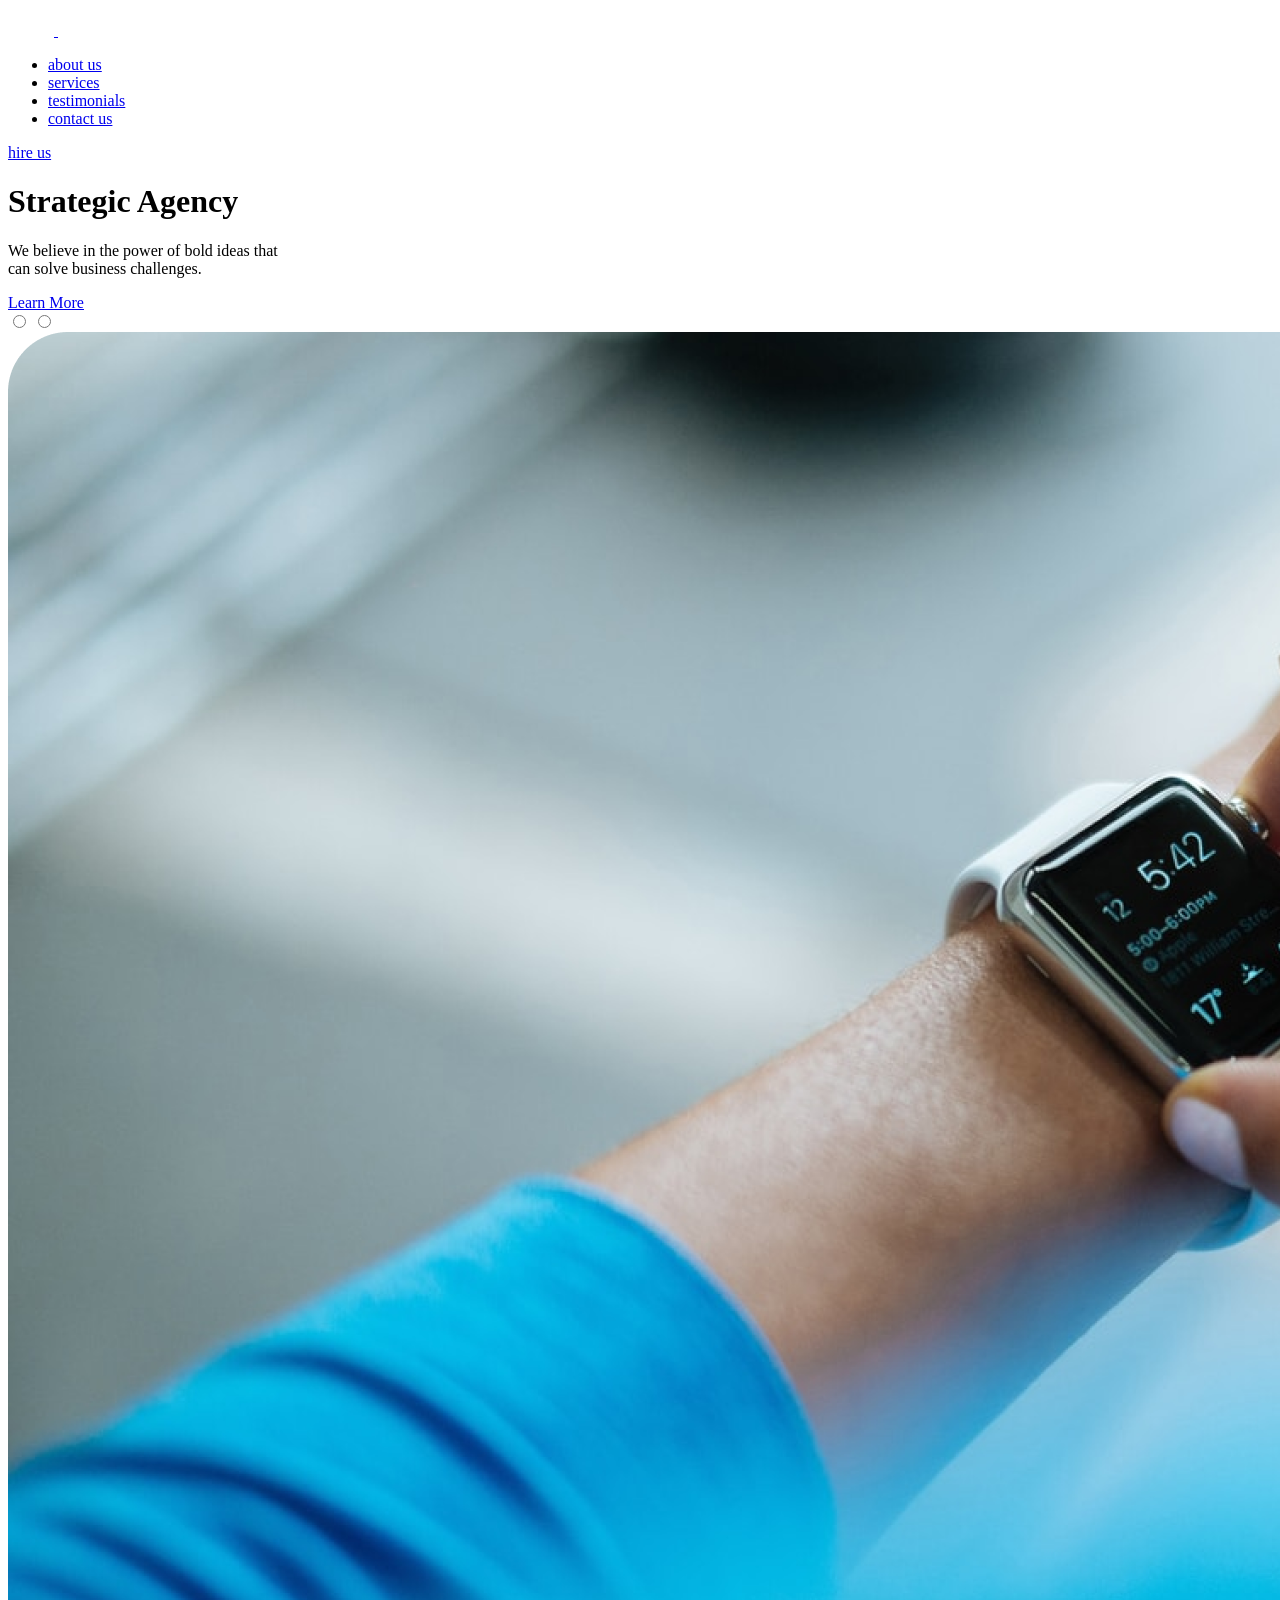
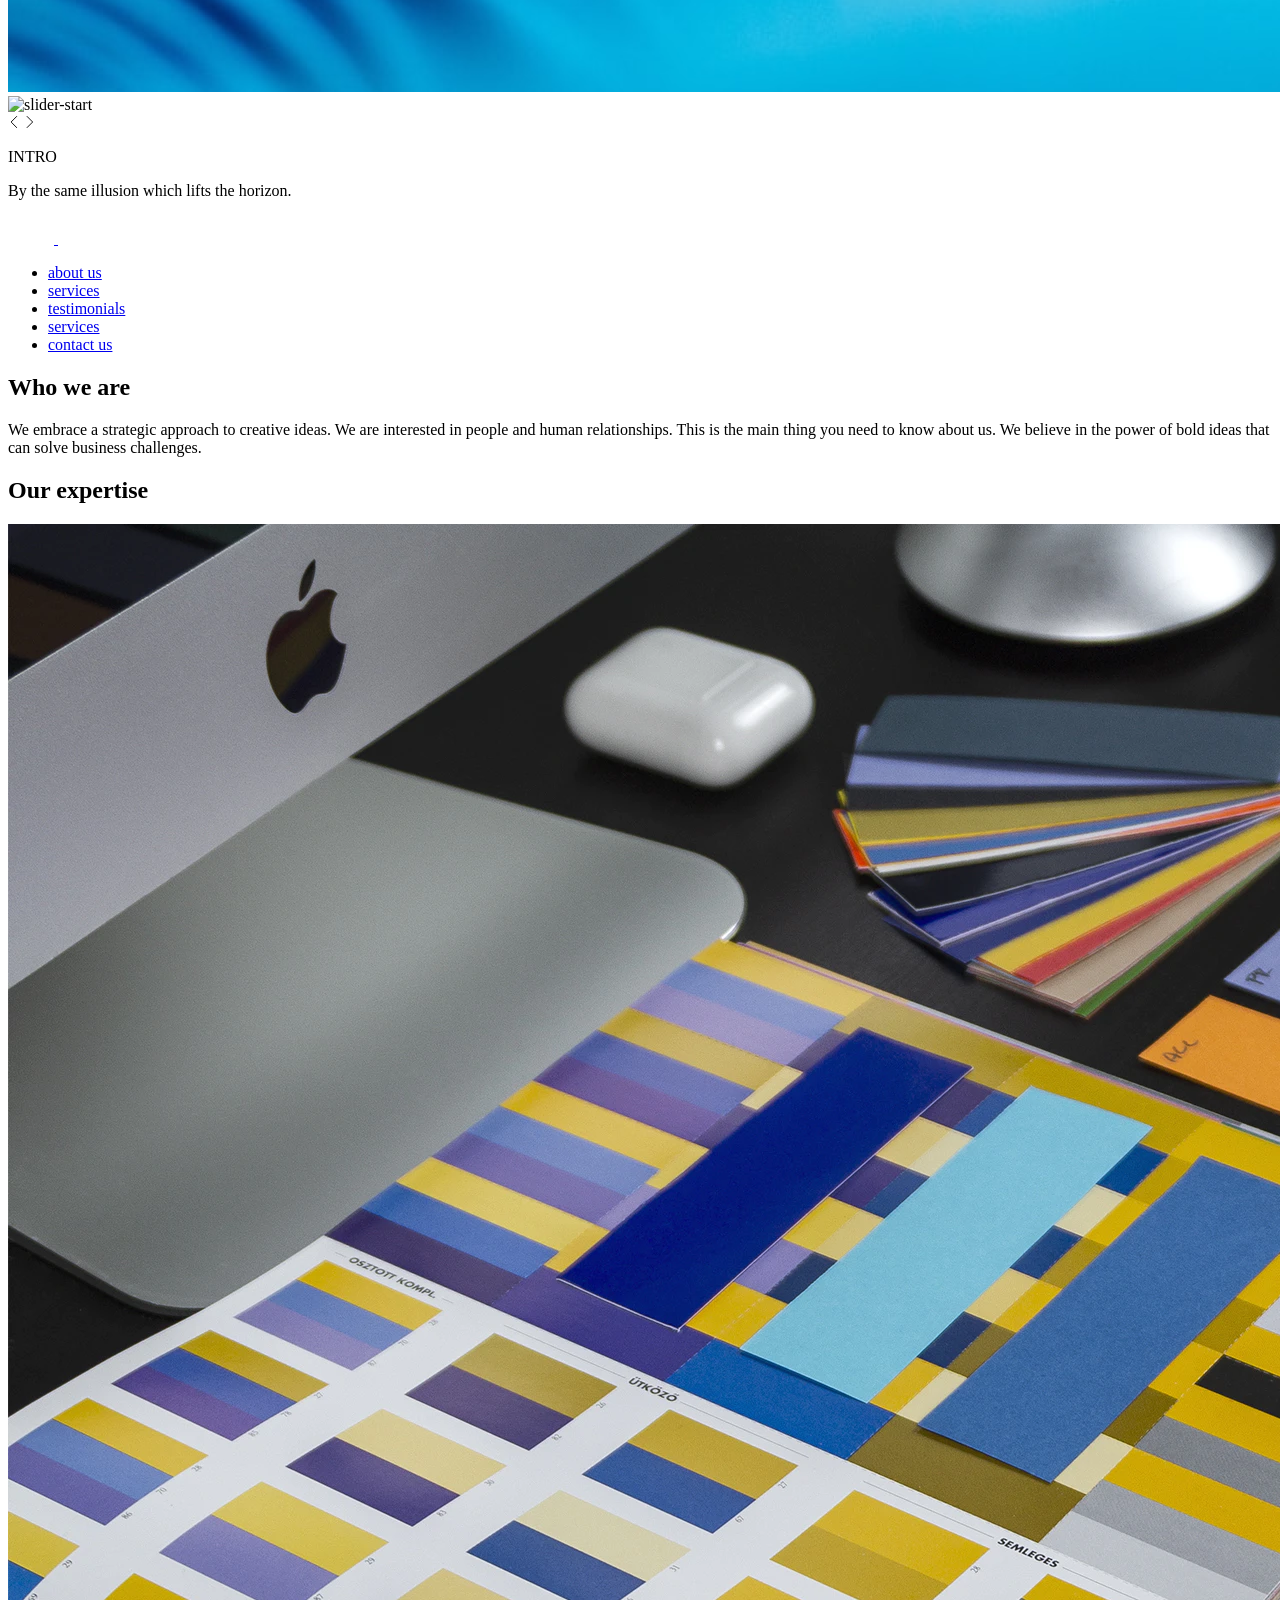
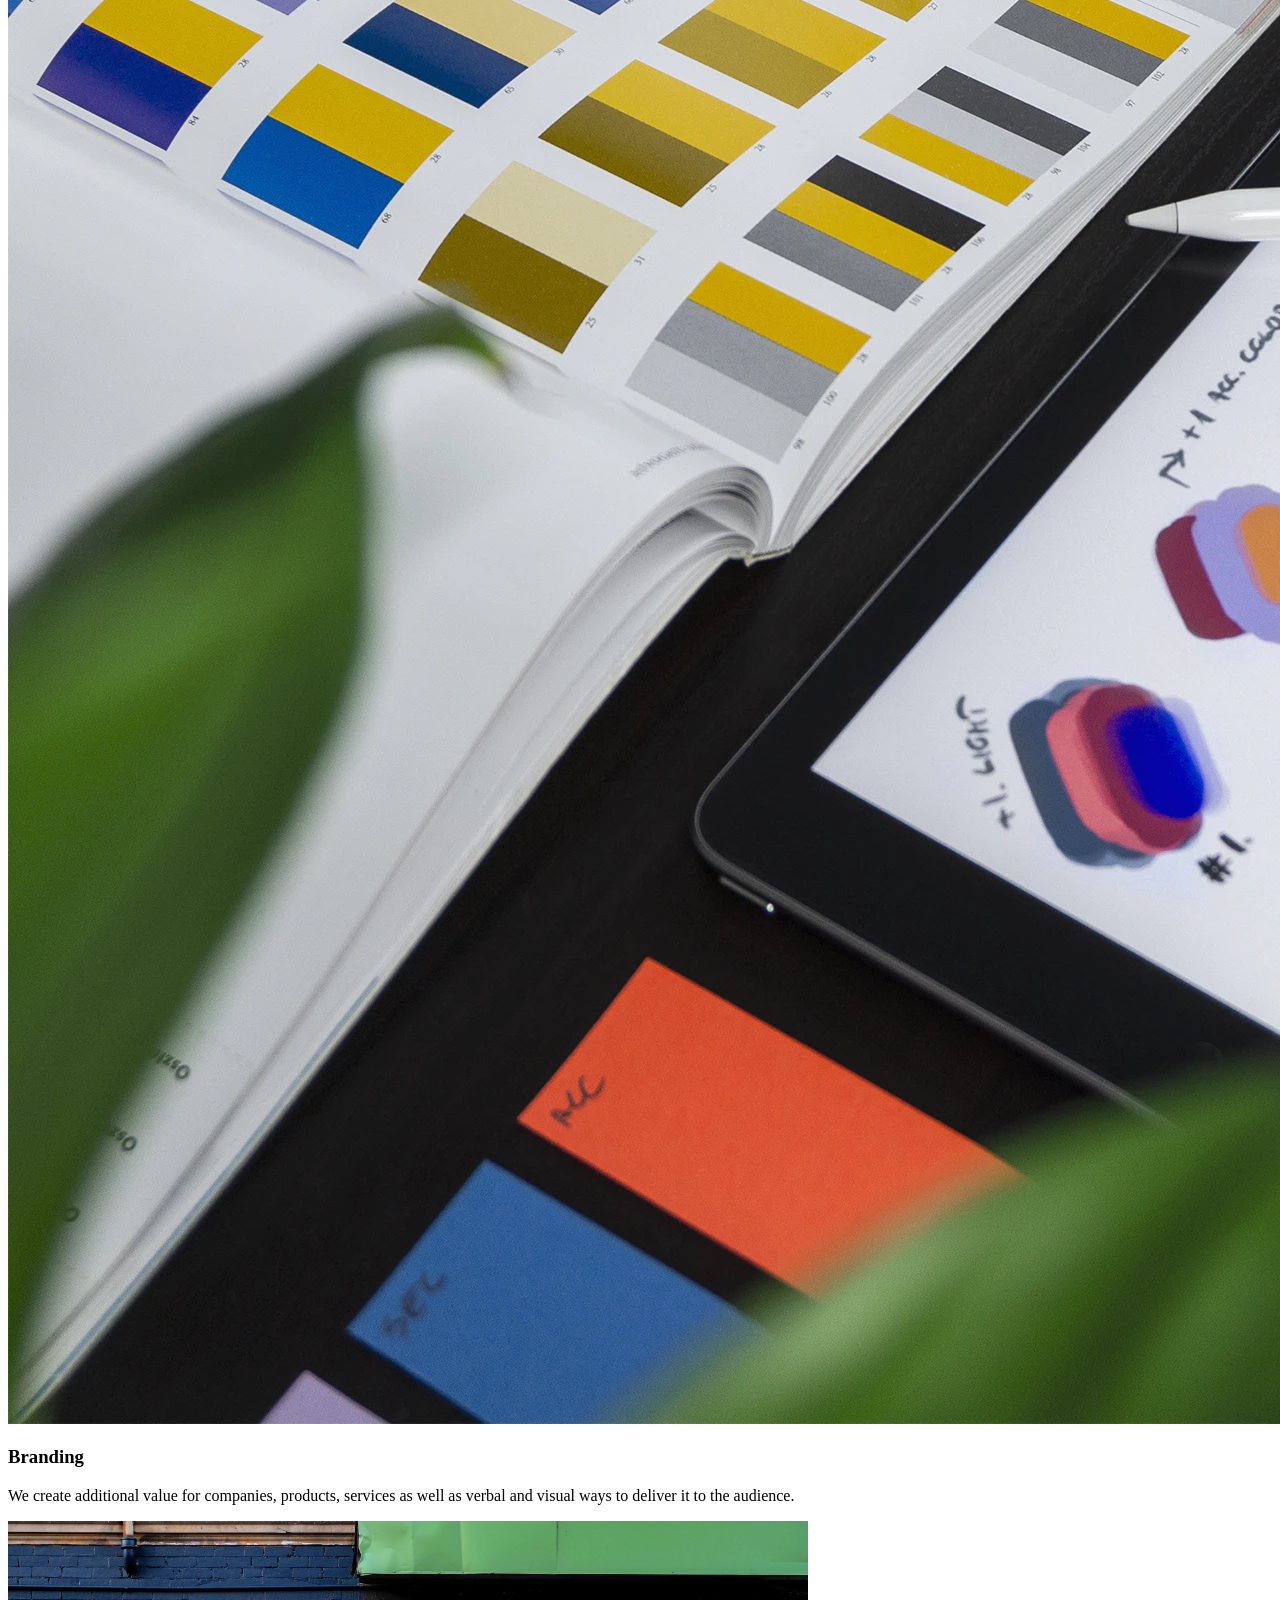
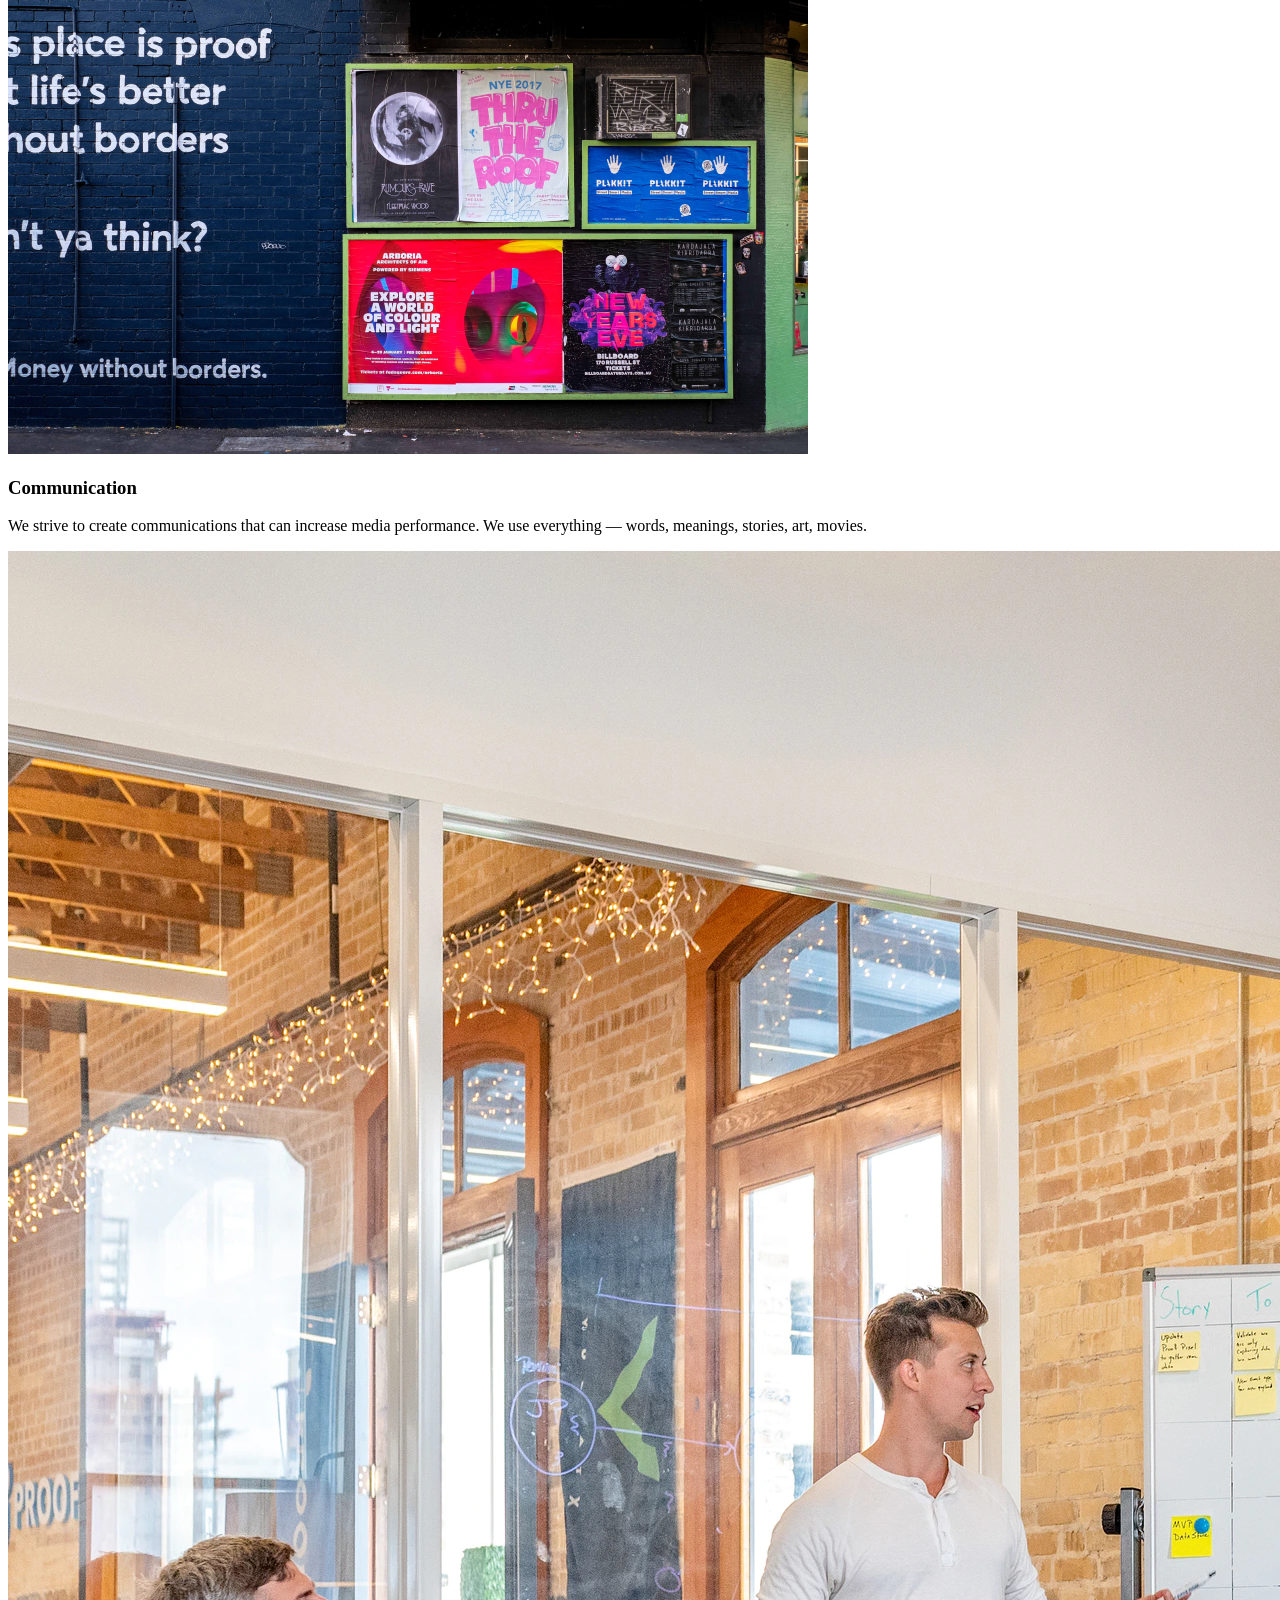
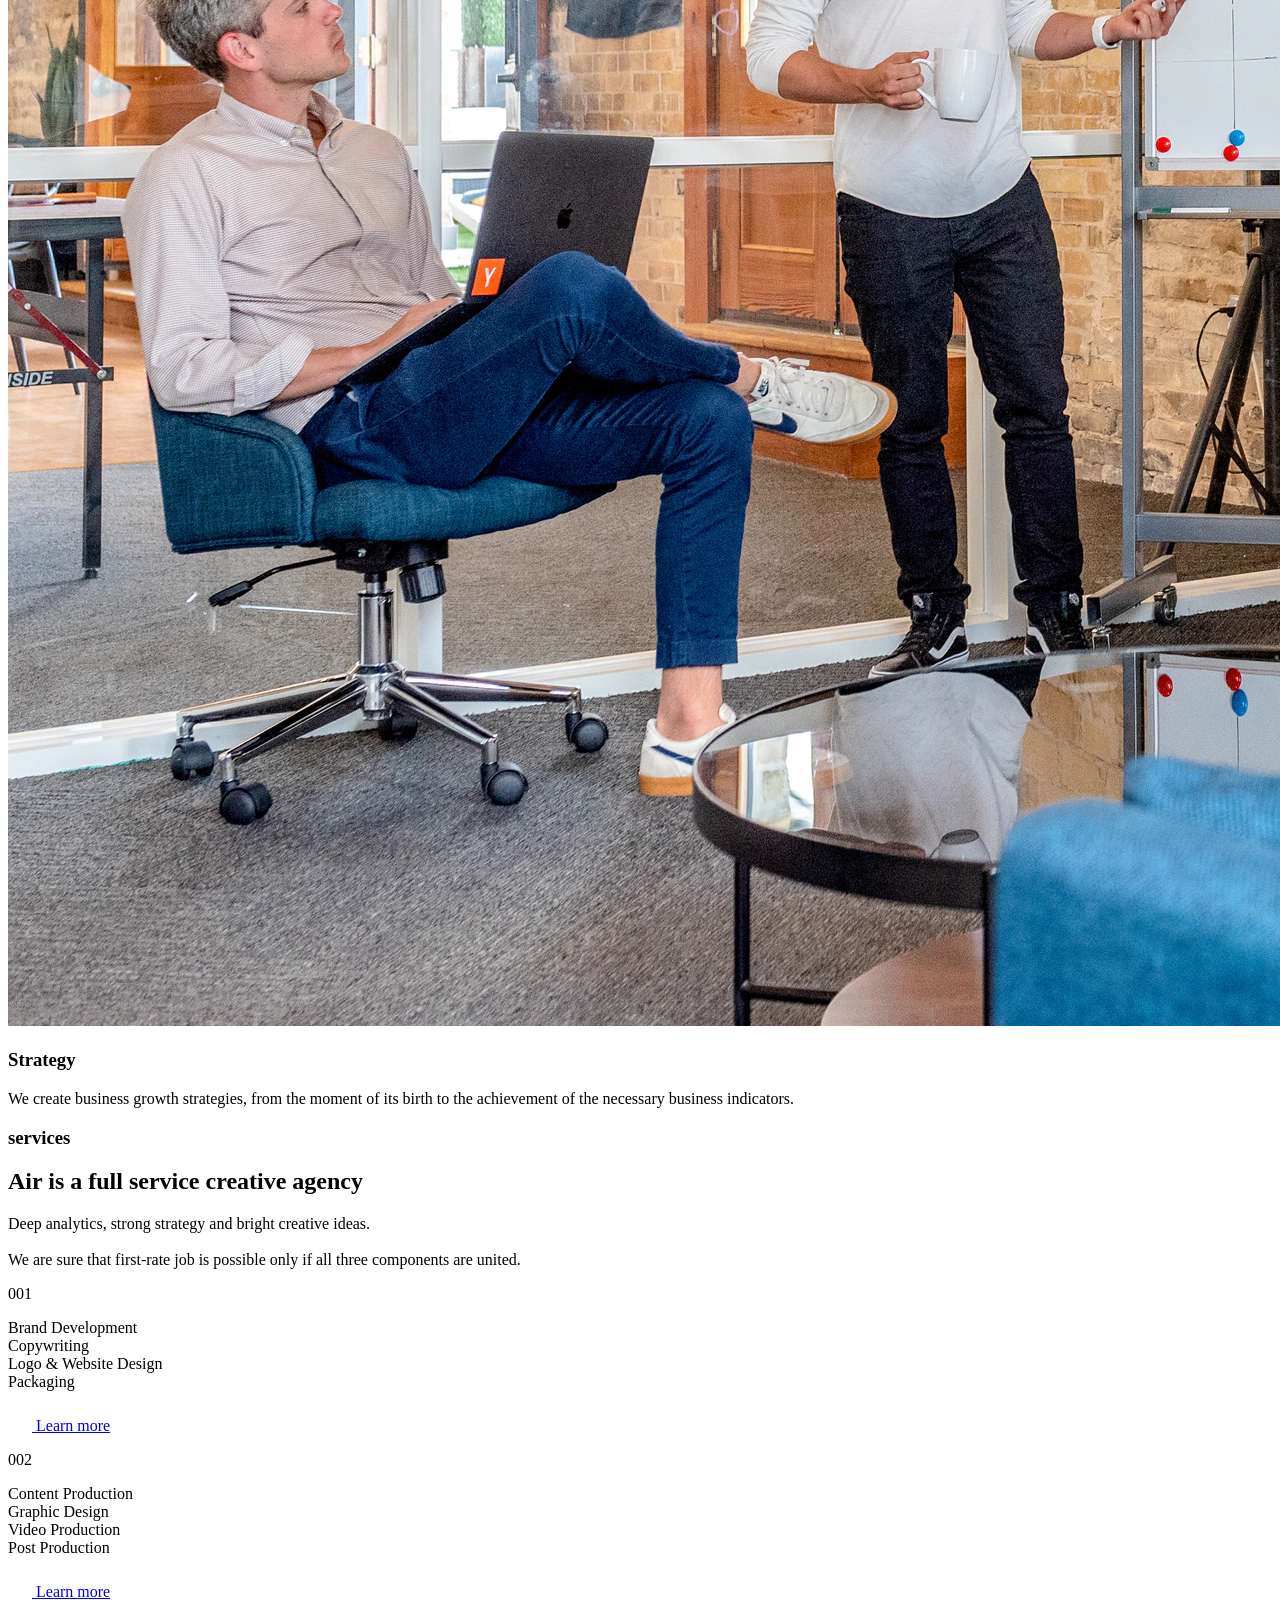
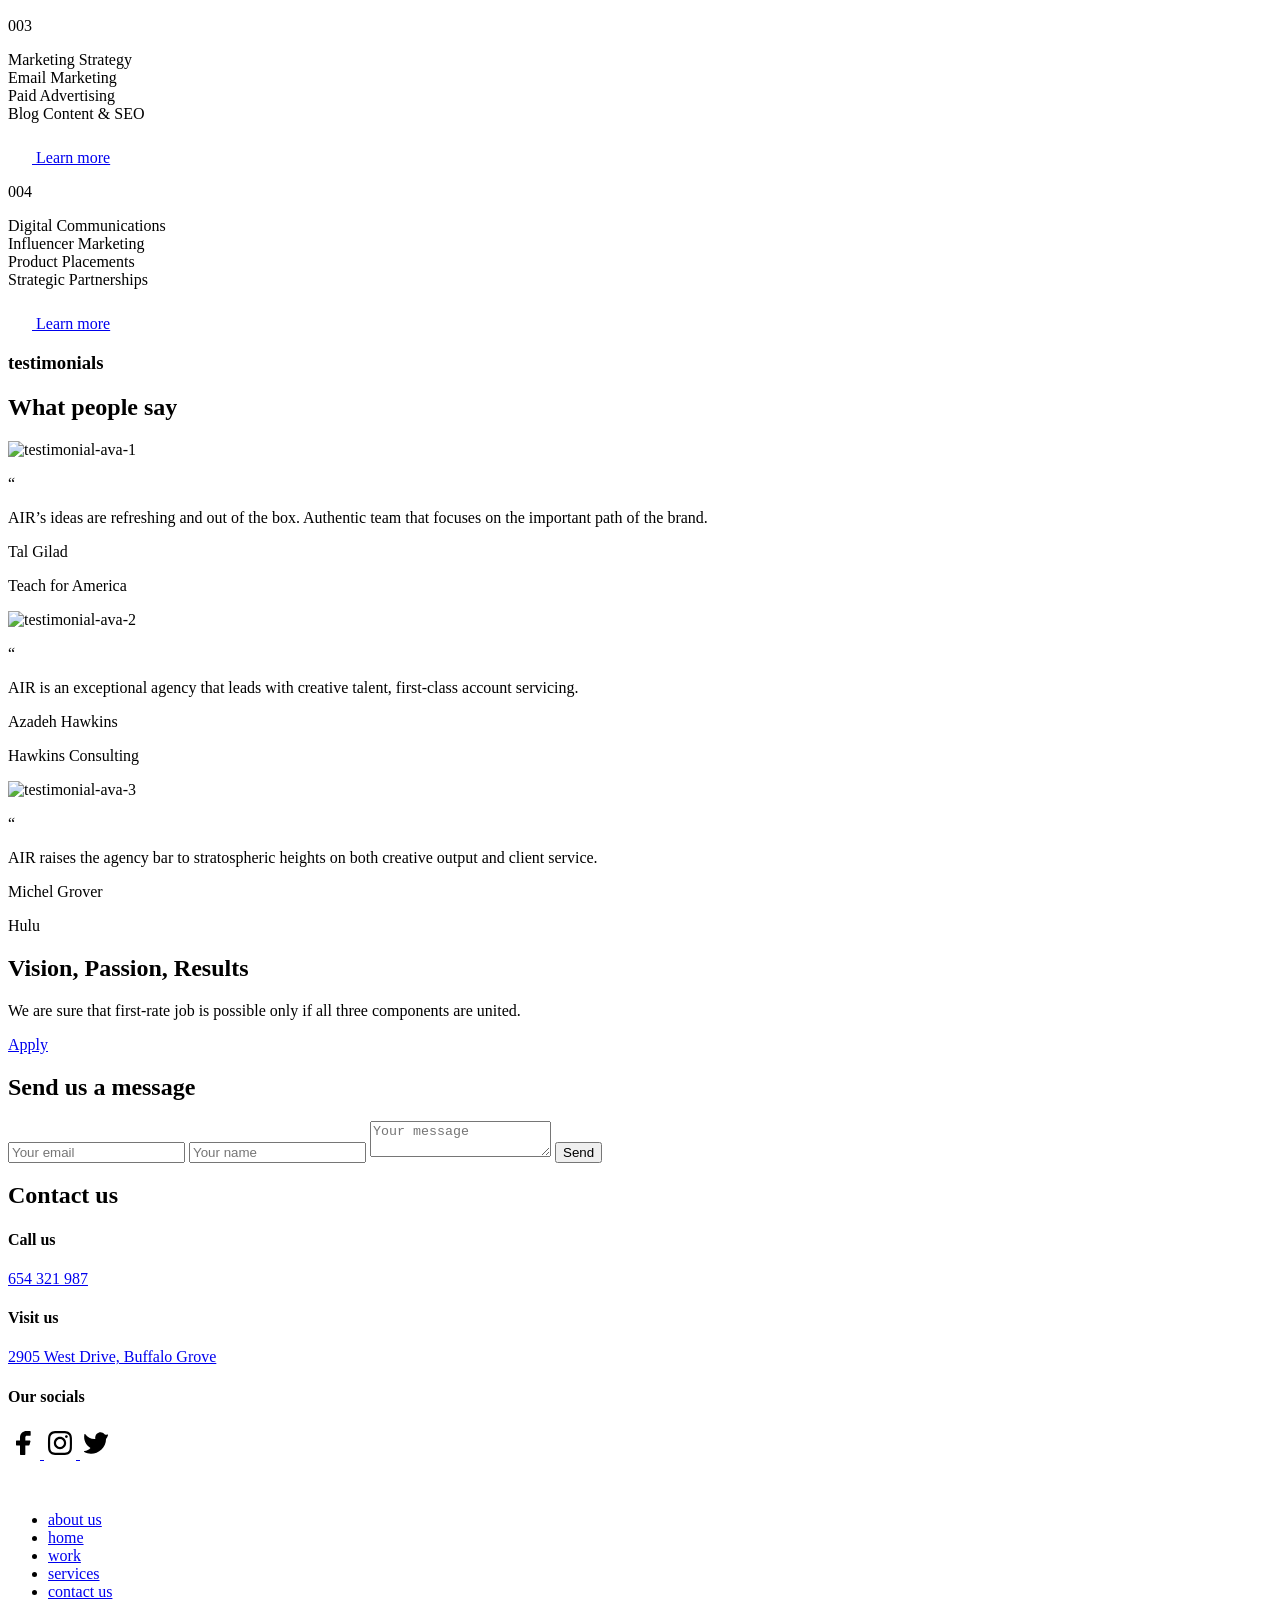
==== commit dd0617f7: "updated input & close-menu" ====
--- a/src/index.html
+++ b/src/index.html
@@ -120,7 +120,10 @@
               </p>
             </div>
 
-            <a href="#footer" class="button button--dark-bg header__button">
+            <a
+              href="#footer"
+              class="button button--dark-bg header__button"
+            >
               Learn More
             </a>
           </div>
@@ -229,6 +232,17 @@
                 class="image"
               />
             </a>
+
+            <a
+              href="#"
+              class="link"
+            >
+              <img
+                src="./images/icons/icon-close.svg"
+                alt="icon-menu"
+                class="image"
+              />
+            </a>
           </div>
 
           <nav class="nav menu__nav">
@@ -621,7 +635,10 @@
         <div class="footer__content">
           <div class="footer__inputs">
             <h2 class="footer__send-message">Send us a message</h2>
-            <form class="footer__block">
+            <form
+              class="footer__block"
+              onsubmit="this.reset(); return false"
+            >
               <input
                 type="email"
                 name="email"
@@ -637,7 +654,7 @@
               <textarea
                 type="text"
                 name="message"
-                class="input"
+                class="input input--textarea"
                 placeholder="Your message"
               ></textarea>
 
